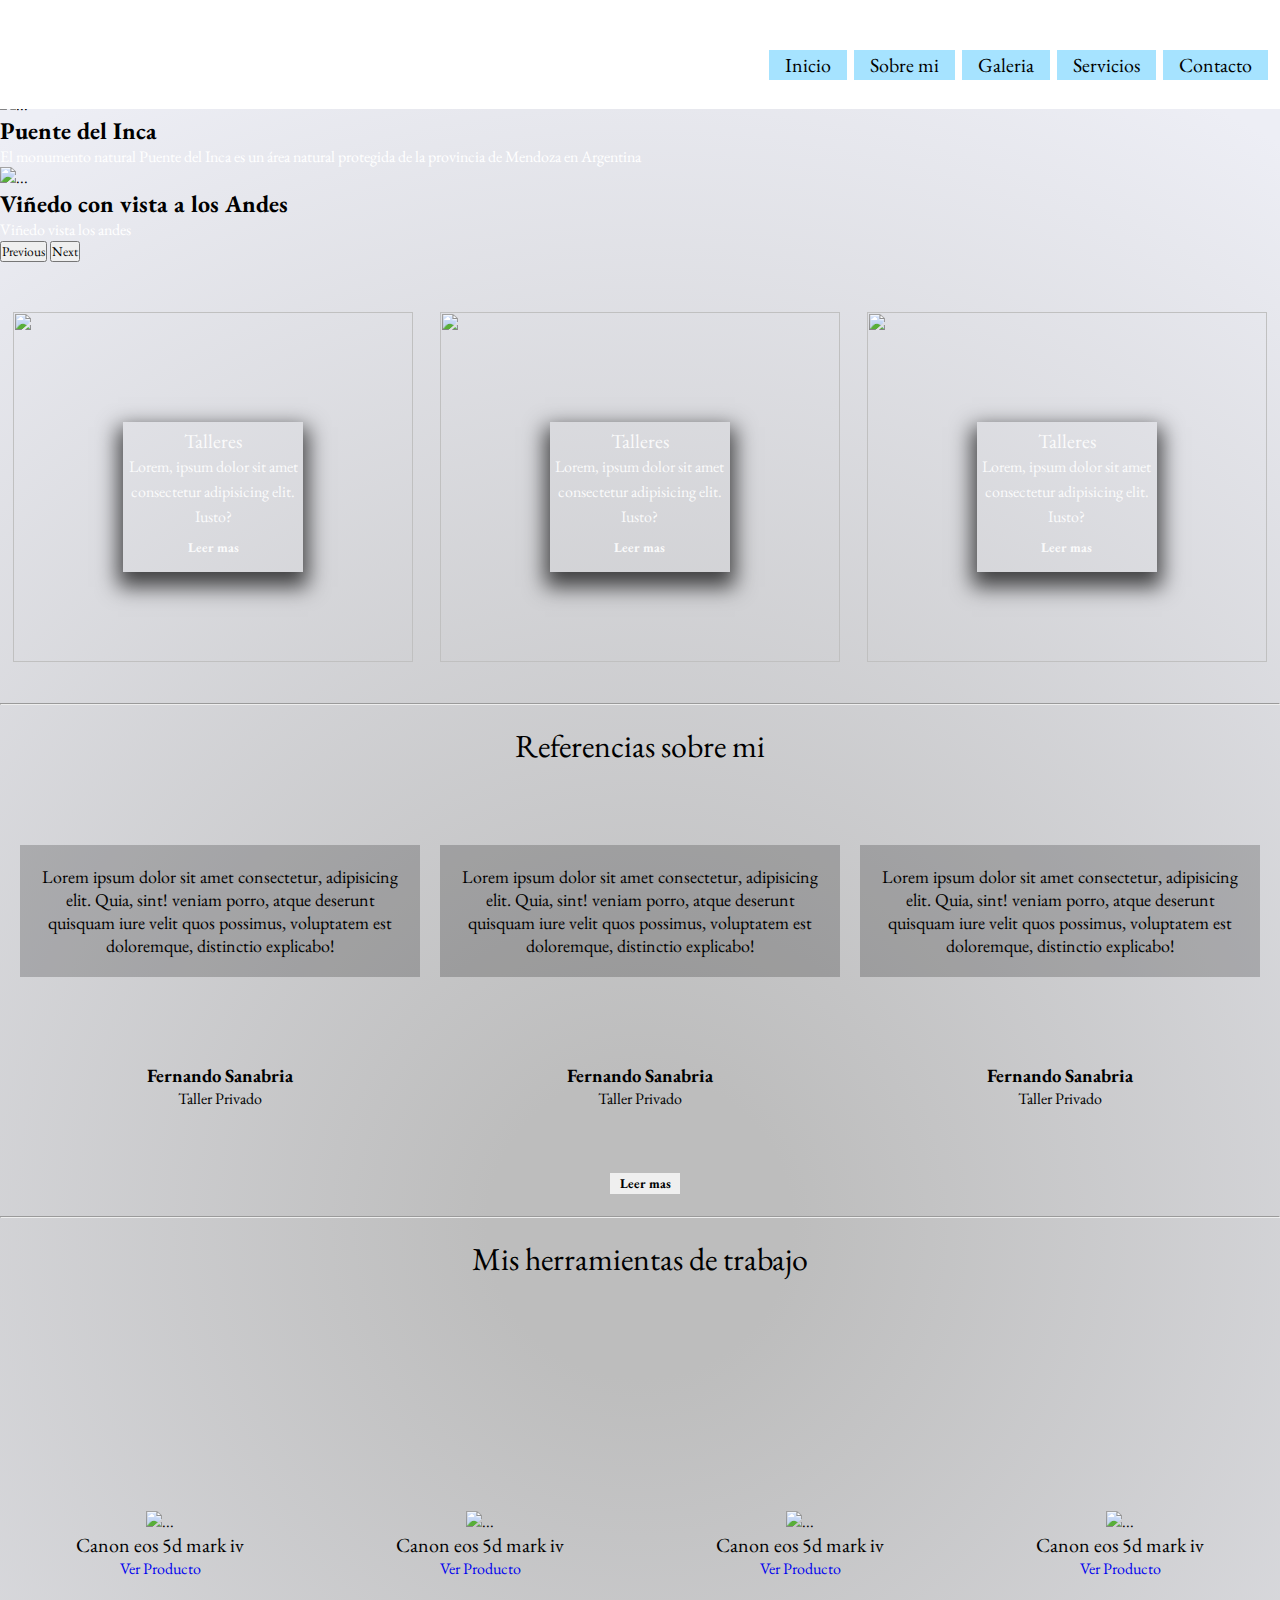
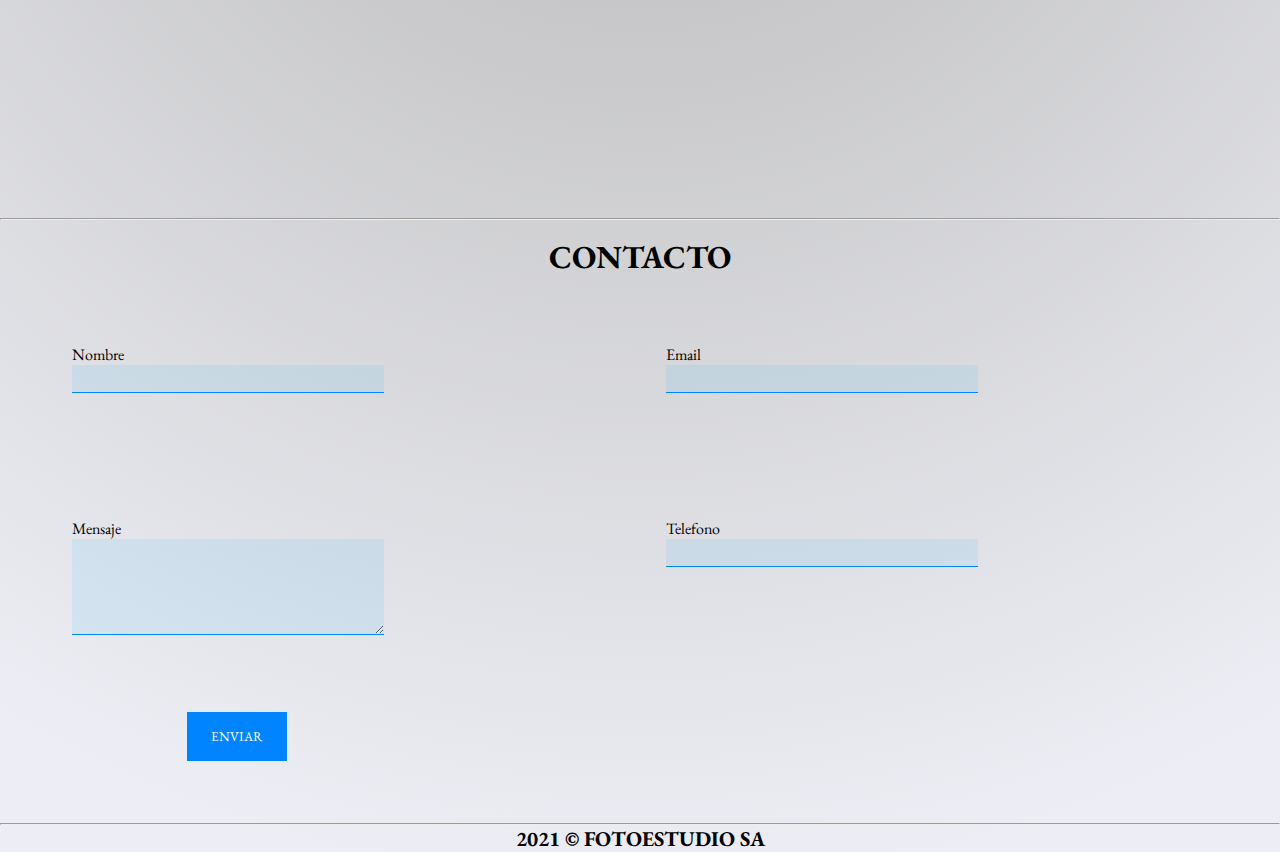
==== index.html @ fb6957ed "Se modifico html y css de servicios x2" ====
<!DOCTYPE html>
<html lang="en">
<head>
    <meta charset="UTF-8">
    <meta http-equiv="X-UA-Compatible" content="IE=edge">
    <meta name="viewport" content="width=device-width, initial-scale=1.0">
    <title>CoderHouse</title>
    <link rel="stylesheet" href="css/estilos.css">
    <link rel="preconnect" href="https://fonts.gstatic.com">
    <link href="https://fonts.googleapis.com/css2?family=EB+Garamond:ital,wght@1,600&display=swap" rel="stylesheet"> 
    <link href="https://cdn.jsdelivr.net/npm/bootstrap@5.0.1/dist/css/bootstrap.min.css" rel="stylesheet" integrity="sha384-+0n0xVW2eSR5OomGNYDnhzAbDsOXxcvSN1TPprVMTNDbiYZCxYbOOl7+AMvyTG2x" crossorigin="anonymous">
    <script src="https://cdn.jsdelivr.net/npm/bootstrap@5.0.1/dist/js/bootstrap.bundle.min.js" integrity="sha384-gtEjrD/SeCtmISkJkNUaaKMoLD0//ElJ19smozuHV6z3Iehds+3Ulb9Bn9Plx0x4" crossorigin="anonymous"></script>
    
</head>
<body>
<!------------------- INICIO - HEADER-NAV-------------------> 
<header>
  <div class="logo">
    <a href="index.html"><img src="img/logo1.jpeg"alt=""></a>
  </div>
  <nav>
    <ul>
      <a href="index.html" class="active">Inicio</a>
      <a href="sobremi.html">Sobre mi</a>
      <a href="galeria.html">Galeria</a>
      <a href="servicios.html">Servicios</a>
      <a href="#contacto">Contacto</a>
    </ul>
    <div class="hamburger-menu">
      <div class="line"></div>
      <div class="line"></div>
      <div class="line"></div>
    </div>
  </nav> 
</header>
<!------------------- FIN - HEADER-NAV-------------------> 
<!-------------------INICIO - MAIN------------------->
<main>
<!-------------------INICIO - IMAGEN PRESENTACION------------------->
<!--  <section class="imgfull" >
    <img src="img/cordillera 2.jpg" alt="">
  </section> -->
<section class="bootstrap">
  <div id="carouselExampleCaptions" class="carousel slide" data-bs-ride="carousel">
    <div class="carousel-indicators">
      <button type="button" data-bs-target="#carouselExampleCaptions" data-bs-slide-to="0" class="active" aria-current="true" aria-label="Slide 1"></button>
      <button type="button" data-bs-target="#carouselExampleCaptions" data-bs-slide-to="1" aria-label="Slide 2"></button>
      <button type="button" data-bs-target="#carouselExampleCaptions" data-bs-slide-to="2" aria-label="Slide 3"></button>
    </div>
    <div class="carousel-inner">
      <div class="carousel-item active">
        <img src="img/mon.jpg" class="d-block w-100" alt="...">
        <div class="carousel-caption d-none d-md-block">
          <h2>Ruta Nacional 7</h2>
          <p>Camino hacia Uspallata</p>
        </div>
      </div>
      <div class="carousel-item">
        <img src="img/puente del inca.jpg" class="d-block w-100" alt="...">
        <div class="carousel-caption d-none d-md-block">
          <h2>Puente del Inca</h2>
          <p>El monumento natural Puente del Inca es un área natural protegida de la provincia de Mendoza en Argentina</p>
        </div>
      </div>
      <div class="carousel-item">
        <img src="img/rio mendoza.jpg" class="d-block w-100" alt="...">
        <div class="carousel-caption d-none d-md-block">
          <h2>Viñedo con vista a los Andes</h2>
          <p>Viñedo vista los andes</p>
        </div>
      </div>
    </div>
    <button class="carousel-control-prev" type="button" data-bs-target="#carouselExampleCaptions" data-bs-slide="prev">
      <span class="carousel-control-prev-icon" aria-hidden="true"></span>
      <span class="visually-hidden">Previous</span>
    </button>
    <button class="carousel-control-next" type="button" data-bs-target="#carouselExampleCaptions" data-bs-slide="next">
      <span class="carousel-control-next-icon" aria-hidden="true"></span>
      <span class="visually-hidden">Next</span>
    </button>
  </div> 
</section>
<!-------------------FIN - IMAGEN PRESENTACION-------------------> 

<!-------------------INICIO - SECTION TALLER------------------->
  <section class="mkt-caja">
    <div class="contenedor-mkt">
      <div class="box">
          <img src="img/calle4.jpg" alt="">
          <div class="box-transparente">
            <h2>Talleres</h2>
            <p>Lorem, ipsum dolor sit amet consectetur adipisicing elit. Iusto?</p>
            <button>Leer mas</button>
          </div>
      </div>
      <div class="box">
          <img src="img/calle3.jpg" alt="">
          <div class="box-transparente">
            <h2>Talleres</h2>
            <p>Lorem, ipsum dolor sit amet consectetur adipisicing elit. Iusto?</p>
            <button>Leer mas</button>
          </div>
         </div>
      <div class="box">
         <img src="img/tafi.jpg" alt="">
         <div class="box-transparente">
            <h2>Talleres</h2>
            <p>Lorem, ipsum dolor sit amet consectetur adipisicing elit. Iusto?</p>
            <button>Leer mas</button>
        </div>
      </div>
    </div>
  </section> 
<!-------------------FIN - SECTION TALLER------------------->
<br>
<hr>
<!-------------------INICIO - REFERENCIAS SOBRE MI------------------->
  <section class="referencia-container">
    <h1 id="referencia-titulo">Referencias sobre mi</h1>
    <div class="conteiner-box">
      <div class="box2">
        <div class="box-text">
          <p>
            Lorem ipsum dolor sit amet consectetur, adipisicing elit. Quia, sint!
             veniam porro, atque deserunt quisquam iure velit quos possimus, voluptatem est doloremque, distinctio explicabo!
          </p>
        </div>
        <div class="box-img-text">
          <img src="img/personacamara.jpg" alt="">
          <h3>Fernando Sanabria</h3>
          <p>Taller Privado</p>
        </div>
      </div>
      <div class="box2">
        <div class="box-text">
          <p>
            Lorem ipsum dolor sit amet consectetur, adipisicing elit. Quia, sint!
             veniam porro, atque deserunt quisquam iure velit quos possimus, voluptatem est doloremque, distinctio explicabo!
          </p>
        </div>
        <div class="box-img-text">
          <img src="img/personacamara.jpg" alt="">
          <h3>Fernando Sanabria</h3>
          <p>Taller Privado</p>
        </div>
      </div>
      <div class="box2">
        <div class="box-text">
          <p>
            Lorem ipsum dolor sit amet consectetur, adipisicing elit. Quia, sint!
             veniam porro, atque deserunt quisquam iure velit quos possimus, voluptatem est doloremque, distinctio explicabo!
          </p>
        </div>
        <div class="box-img-text">
          <img src="img/personacamara.jpg" alt="">
          <h3>Fernando Sanabria</h3>
          <p>Taller Privado</p>
        </div>
      </div>
    </div>
    <div class="ref-boton">
      <!--<button id="referencia-boton">Leer mas</button>-->
      <button type="button" class="btn btn-primary">Leer mas</button>
    </div>
  </section> 
<!-------------------FIN - REFERENCIAS SOBRE MI------------------->
<!-------------------INICIO - HERRAMIENTAS DE TRABAJO------------------->
<br>
<hr>
  <section class="herramientas">
    <h1 id="herra">Mis herramientas de trabajo</h1>
      <div class="box-herra1"> 

        <div class="card contenedor-herramientas" style="width: 18rem;">
          <img src="img/camara1.jpg" class="card-img-top" alt="...">
          <div class="card-body">
            <p class="card-text">Canon eos 5d mark iv</p>
            <a href="https://www.canon.es/cameras/eos-5d-mark-iv/" class="btn btn-primary">Ver Producto</a>
          </div>
        </div>

        <div class="card contenedor-herramientas" style="width: 18rem;">
          <img src="img/camara1.jpg" class="card-img-top" alt="...">
          <div class="card-body">
            <p class="card-text">Canon eos 5d mark iv</p>
            <a href="https://www.canon.es/cameras/eos-5d-mark-iv/" class="btn btn-primary">Ver Producto</a>
          </div>
        </div>
        <div class="card contenedor-herramientas" style="width: 18rem;">
          <img src="img/camara1.jpg" class="card-img-top" alt="...">
          <div class="card-body">
            <p class="card-text">Canon eos 5d mark iv</p>
            <a href="https://www.canon.es/cameras/eos-5d-mark-iv/" class="btn btn-primary">Ver Producto</a>
          </div>
        </div>
        <div class="card contenedor-herramientas" style="width: 18rem;">
          <img src="img/camara1.jpg" class="card-img-top" alt="...">
          <div class="card-body">
            <p class="card-text">Canon eos 5d mark iv</p>
            <a href="https://www.canon.es/cameras/eos-5d-mark-iv/" class="btn btn-primary">Ver Producto</a>
          </div>
        </div>

      </div> 
  </section>
 
<!-------------------FIN - HERRAMIENTAS DE TRABAJO------------------->
<hr>
<!-------------------INICIO - CONTACTO  CSS GRID------------------->
  <section id="contacto" class="contacto">
    <h1 class="contacto-titulo">Contacto</h1>
    <!-- FORMULARIO -->
    <div class="contenedor-contacto">
      <div class="contenedor-formulario">
        <form action="">
          <p class="elemento1">
            <label for="nombre">Nombre</label>
            <input type="text" name="nombre" id="nombre">
          </p>
          <p class="elemento2">
            <label for="email">Email</label>
            <input type="email" name="email" id="email">
          </p>
          <p class="elemento3">
            <label for="asunto">Mensaje</label>
            <textarea rows="5"></textarea>
          </p>
          <p class="elemento4">
            <label for="telefono">Telefono</label>
            <input type="tel" name="telefono" id="telefono">
          </p>
         <!--<p class="elemento5"> 
            <textarea cols="20" rows="2" class="block"></textarea>
          </p>-->
          <p class="elemento6">
            <!--<button type="submit">Enviar</button>-->
            <button type="button" class="btn btn-primary">Enviar</button>
          </p>
        </form>
      </div>
    </div>
  </section>
<!-------------------FIN - CONTACTO  CSS GRID------------------->
</main>
<!-------------------FIN - MAIN------------------->
<hr>

<!-------------------INICIO - FOOTER------------------->
  <footer class="contenedor-footer">
    <div class="contacto-info">
      <h3>2021 &copy FOTOESTUDIO SA</h3>
    </div>
  </footer>
<!-------------------FIN - FOOTER------------------->
</body>
---- css/estilos.css ----
@import url('https://fonts.googleapis.com/css2?family=EB+Garamond:ital,wght@1,600&display=swap');
*{
  margin: 0;
  padding: 0;
  text-decoration: none;
  box-sizing: border-box;
  font-family: 'EB Garamond', sans-serif;
  max-width: 1920px;
}
body{
  background: rgb(189,189,189);
  background: radial-gradient(circle, rgba(189,189,189,1) 11%, rgba(237,238,245,1) 91%); 
}
/************INICIO - HEADER*********/
header{
  background: #FFFFFF;
  display: flex;
  justify-content: space-between;
  height: 109px;
  width: 100%;
  z-index: 99;
  position: fixed;;
}

header img{
  width: 80px;
  border-radius:100%;
  margin-top: 10px; 
  margin-right: 20px;
  margin: 15px auto ;
}
nav{
  margin-top: 20px;
  margin-right: 100px;
  padding-right: 5px;
  line-height: 3.5; 
}

nav{
  margin: 30px 5px;
}


nav ul a {
  color: black;
  font-weight: 400;
  font-size: 20px;
  padding: 2px 16px;
  margin: 0 2px;
  background-color: rgba(0, 174, 255, 0.349);
  transition: all .5s;
  text-decoration:none;
}

/*  ACTIVAR MENU  */

nav ul a.active, nav ul a:hover {
  color: #0084ff(248, 8, 8);
  transition: 3.s;
}

.hamburger-menu{
  width: 40px;
  height: 20px;
  display: none;
  flex-direction: column;
  justify-content: space-between;
  margin-right: 20px;
  
}

.line {
  width: 100%;
  height: 20%;
  background-color: black;
}
/************FIN - HEADER*********/
/************INICIO - SECCION IMG*********/
.imgfull{
  display: flex;

}
.imgfull img {
  width: 100%; 
}

.bootstrap{
  width: 100%;
}

.bootstrap img{
  max-width: 1920px;
  margin: 0 auto;
  height:880px;
}

.bootstrap p {
  color: #FFFFFF;
}

/************FIN - SECCION IMG*********/
/************INICIO - SECCION TALLERES*********/
.contenedor-mkt{
  /* background-color: lightcoral; */
  height: 470px;
  display: flex;
  flex-wrap: wrap;
  flex-direction: row;
  justify-content: space-around;
  width: 100%;
  position: relative;
}

.mkt-caja{ 
  height: 420px;
  display: flex;
  justify-content: space-evenly;
  
}
.box{
  width: 400px;
  height: 350px;
  margin-top: 50px;
  position: relative;
  overflow: hidden;
  display: flex;
  justify-content: center;

}
.box img{
  width: 100%;
  height: 100%;
  position: absolute;
}
.box-transparente{  
margin-top: 110px;
box-sizing: border-box;
position: absolute;
height: 150px;
width: 180px;
display: flex;
justify-content: center;
flex-direction: column;
box-shadow: 0 10px 20px 5px rgba(0, 0, 0, 0.7);
/*background-color:rgba(0, 0, 0, 0.4);*/
}
.box-transparente h2 {
color: rgba(255, 255, 255, 0.9);
font-weight: 100;
font-size: 20px;
margin: 0 auto;
}
.box-transparente p{
color: rgba(255, 255, 255, 0.9);
font-weight: 100;
font-size: 16px;
line-height: 25px;
text-align: center;
margin: 0 auto;

}
.box-transparente button{
color: rgba(255, 255, 255, 0.9);
font-weight: 100;
width: 60px;
margin: 10px auto;
background-color: transparent;
border: none;
font-weight: bolder;
}
.box-transparente button:hover{
  color: white;
  border-radius: 5px;
  background-color: #0084ff;
  box-shadow: 0 5px 10px 2px rgba(10, 137, 255, 0.5);
}

/************FIN - SECCION TALLERES*********/
/************INICIO - SECCION REFERENCIAS*********/
.referencia-container{
  height: 470px;
}
#referencia-titulo{
  margin: 20px 0 15px 0;
  font-weight: 300;
  text-align: center;
}
.ref-boton {
  align-items: center;
  width: 60px;
  margin: 20px auto;
}
.ref-boton button{
  padding: 2px;
  border: none;
  width: 70px;
  font-weight: bolder;
}
.ref-boton button:hover{
  color: white;
  border-radius: 5px;
  background-color: #0084ff;
  box-shadow: 0 5px 10px 2px rgba(10, 137, 255, 0.5);
}

.conteiner-box{
  display: flex;
  justify-content: space-evenly;
}
.box2{
  width: 400px;
  height: 350px;
  margin-top: 20px;
  overflow: hidden;
  display: flex;
  flex-wrap: wrap;
  justify-content: center;
}
.box-text{
  text-align: center;
  margin: auto;
  padding: 20px;
  background-color:rgba(0, 0, 0, 0.2);
}
.box-text p {
  color: black;
  font-size: 18px;
}
.box-img-text{
  margin: auto;
  display: flex;
  flex-direction: column;
 /* background-color:rgba(0, 0, 0, 0.4);*/
}
.box-img-text img {
  width: 80px;
  border-radius: 50%;
  /*background-color: darkgreen;*/
  margin: auto;

}
.box-img-text h3, p{
  color: black;
  margin: auto;
}
/*************FIN - SECCION REFERENCIAS*********/
/*************INICIO - HERRAMIENTAS*********/
.herramientas{
  height: 600px;
  display: block;
  overflow: hidden;

}
#herra{
  margin: 20px 0 15px 0;
  font-weight: 300;
  text-align: center;
}

.box-herra1{
  display: flex;
  justify-content:space-around;
  align-items: center;
  flex-wrap: wrap;
  height: 500px;
}



.contenedor-herramientas{
 text-align: center;
 /* margin: 20px;*/
 /* height: 320px;*/
}

.contenedor-herramientas:hover{
  transform: translateX(10px);
  transition: 2s;
}

/*.contenedor-herramientas img{
  /*width:250px;*/
  /*height:250px;*/
 /*border-radius:5px;
}
*/
.contenedor-herramientas img:hover{
 /* width:250px;*/
  /*height:250px;*/
  border-radius: 5px;
  box-shadow: gray 1px 1px 5px 5px;
  transition: 1s;
}

.contenedor-herramientas p{
  color: black;
  margin: auto;
  font-size: 20px;
}
.contenedor-herramientas a{
  margin-top: 10px;
}

/*************FIN - HERRAMIENTAS*********/
/*************INICIO - CONTACTO - CSS GRID *********/

.contacto{
  padding: 1em;
  max-width: 100%;
}

.contacto-titulo{
  text-transform: uppercase;
  text-align: center;
}

.contenedor-contacto{
  margin: 50px 40px 5px
}

.contenedor-formulario form {
  margin: 30px auto;
  display: grid;
  grid-template-columns:repeat(2, 3fr);
  grid-template-rows: repeat(2, 3fr);
  row-gap: 20px;
  column-gap: 20px;
}

.contenedor-formulario form .elemento1{
  width: 60%;
}

.contenedor-formulario form .elemento2{
  width: 60%;
}

.contenedor-formulario form .elemento3{
  width: 60%;
}

.contenedor-formulario form .elemento4{
  width: 60%;
}

/*.contenedor-formulario form .elemento5{
  grid-column: 1/3;
  grid-row: 3/3;
  width: 40%;
  margin: 0 auto;
}*/

.contenedor-formulario form .elemento6{
  grid-column: 1/2;
  grid-row: 4/5;
  width: 60%;
  margin: 0 auto;
}

.contenedor-formulario form p{
  margin: 0;
  padding:16px;
}

.contenedor-formulario form button,
.contenedor-formulario form input,
.contenedor-formulario form textarea {
  width: 100%;
  padding: 5px;
  border: none;
  background:none;
  outline: none;
  border-bottom: 1px solid #0084ff;
  background: rgba(0, 174, 255, 0.09);
}

.contenedor-formulario form button{
  background-color: #0084ff;
  color: #FFFFFF;
  border: 0;
  text-transform: uppercase;
  padding: 16px;
  width: 100px;
}


/*************FIN - CONTACTO - CSS GRID*********/

/*************INICIO - FOOTER*********/
.contenedor-footer{
  display: flex;
  justify-content: center;

}

.contacto-info{
  font-size: 18px;
}
/*************FIN - FOOTER*********/






/************* MEDIA QUERIES *********/

/*******************************************************/
@media (max-width: 1230px){
  /* .hamburger-menu{
    display: flex; 
} */


.mkt-caja{
  /* background-color: rgb(216, 219, 19); */
  min-height: 1550px;

}
.contenedor-mkt{
  /* background-color: lightcoral; */
  display: flex;
  flex-direction: column;
  flex-wrap: wrap;
  max-height: 1600px;
  min-height: 1500px;
  align-items: center;
  max-width: 900px; 
  margin: 0 auto;
  
}

/* nav ul a {
  display: none;
} */

/* .herramientas{
  
  min-height: 1100px;
  background-color: rgba(250, 68, 226, 0.767) ;
  flex-direction: column;
  align-items: center;
   overflow: hidden;
}

.conteiner-box{
  flex-direction: column;
  align-items: center;
  height: 800px;
  z-index: 96;

} */

.herramientas{
  max-height: 1500px;
  min-height: 1100px;
  /* background-color: green; */
  /* flex-direction: column;
  align-items: center; */
}

.box-herra1{
display: flex;
/* justify-content: center; */
/* background-color: cadetblue; */
max-height: 1500px;
height: 1000px;
max-width: 900px;
flex-wrap: wrap;
flex-direction: row;
align-items: center;
margin: 0 auto;
}

.contenedor-herramientas{
  margin: 10px;
}

.referencia-container{
  /* background-color: rgb(184, 19, 19); */
  min-height: 1400px;
}

.conteiner-box{
  display: flex;
  /* background-color: blue; */
  max-height: 1300px;
  min-height: 1200px;
  max-width: 900px;
  flex-wrap: wrap;
  flex-direction: column;
  align-items: center;
  margin: 0 auto;
}


}

@media (max-width: 930px){

  header{
    display: flex;
    justify-content: space-between;
    width: 100%;
  }
  
  
  header img{
    width: 80px;
    border-radius:100%;
    /* margin-top: 10px; */
    margin-right: 20px;
    margin: 15px auto ;
  }
  
  nav{
    margin: 30px 5px;
  }
  
  .hamburger-menu{
    display: flex; 
  }
  
  nav ul a {
    display: none;
  }
  




}



/************* TABLET *****************************/
@media (max-width: 768px) {

/* .hamburger-menu{
    display: flex; 
}

nav ul a {
  display: none;
} */



/* .hamburger-menu .line {
  width: 100%;
  height: 20%;
  background-color: black;
} */

header{
  display: flex;
  justify-content: space-between;
  width: 100%;
}


header img{
  width: 80px;
  border-radius:100%;
  /* margin-top: 10px; */
  margin-right: 20px;
  margin: 15px auto ;
}

nav{
  margin: 30px 5px;
}


/* .mkt-caja{
  height: 900px;
  background-color: rgb(130, 238, 220);
  flex-direction: column;
} */

.mkt-caja{
  min-height: 1500px;
  margin: 0 auto;
  /* background-color: yellow; */
  /* min-height: 1450px; */
  max-width: 500px;

}
.contenedor-mkt{
  /* background-color: blue; */
  display: flex;
  flex-direction: column;
  flex-wrap: wrap;
  max-height: 1500px;
  min-height: 1400px;
  align-items: center;
  max-width: 900px; 
  margin: 0 auto;
}





.conteiner-box{
  flex-direction: column;
  align-items: center;
  height: 800px;
  z-index: 96;

}

.herramientas{
  max-height: 1500px;
  min-height: 1100px;
  /* background-color: green; */
  /* flex-direction: column;
  align-items: center; */
}

.box-herra1{
  display: flex;
 justify-content: center;
 flex-wrap: wrap;
 flex-direction: row;
}

.contenedor-herramientas{
  margin: 10px;
}


.referencia-container{
  margin: 0 auto;
  /* background-color: yellow; */
  min-height: 1450px;
  max-width: 500px;

}

.conteiner-box{
  display: flex;
  justify-content: space-evenly;
  /* background-color: lightcoral; */
  max-height: 1500px;
  min-height: 1300px;
  flex-wrap: wrap;
  flex-direction: column;
  align-items: center;
}

.contacto{
  /* padding: 1em; */
  max-width: 100%; 
  display:grid;

}

.contacto-titulo{
  text-transform: uppercase;
  text-align: center;
}

/*.contenedor-contacto{
  /* margin: 50px 40px 5px 
}*/

.contenedor-formulario form {
  /* margin: 30px auto; */
  display: grid;
  grid-template-columns:repeat(1, 4fr);
  grid-template-rows: repeat(1, 4fr);
  row-gap: 10px;
  column-gap: 10px;
}

.contenedor-formulario form .elemento1{
  width: 100%;
  
}

.contenedor-formulario form .elemento2{
  width: 100%;
  
 
}

.contenedor-formulario form .elemento3{
  width: 100%;
  
  
}

.contenedor-formulario form .elemento4{
  width: 100%;
  
  
}

.contenedor-formulario form .elemento6{
  /* grid-column: 1/2; */
  grid-row: 5/5; 
  width: 20%;
  margin: 0 auto;
  padding-right: 100px;
}


}

@media (max-width: 615px){
  .herramientas{
    max-height: 1500px;
    min-height: 2050px;
    /* background-color:cadetblue; */
    /* flex-direction: column;
    align-items: center; */
  }
  
  .box-herra1{
    display: flex;
   justify-content: center;
   flex-wrap: wrap;
   flex-direction: row;
  }
}
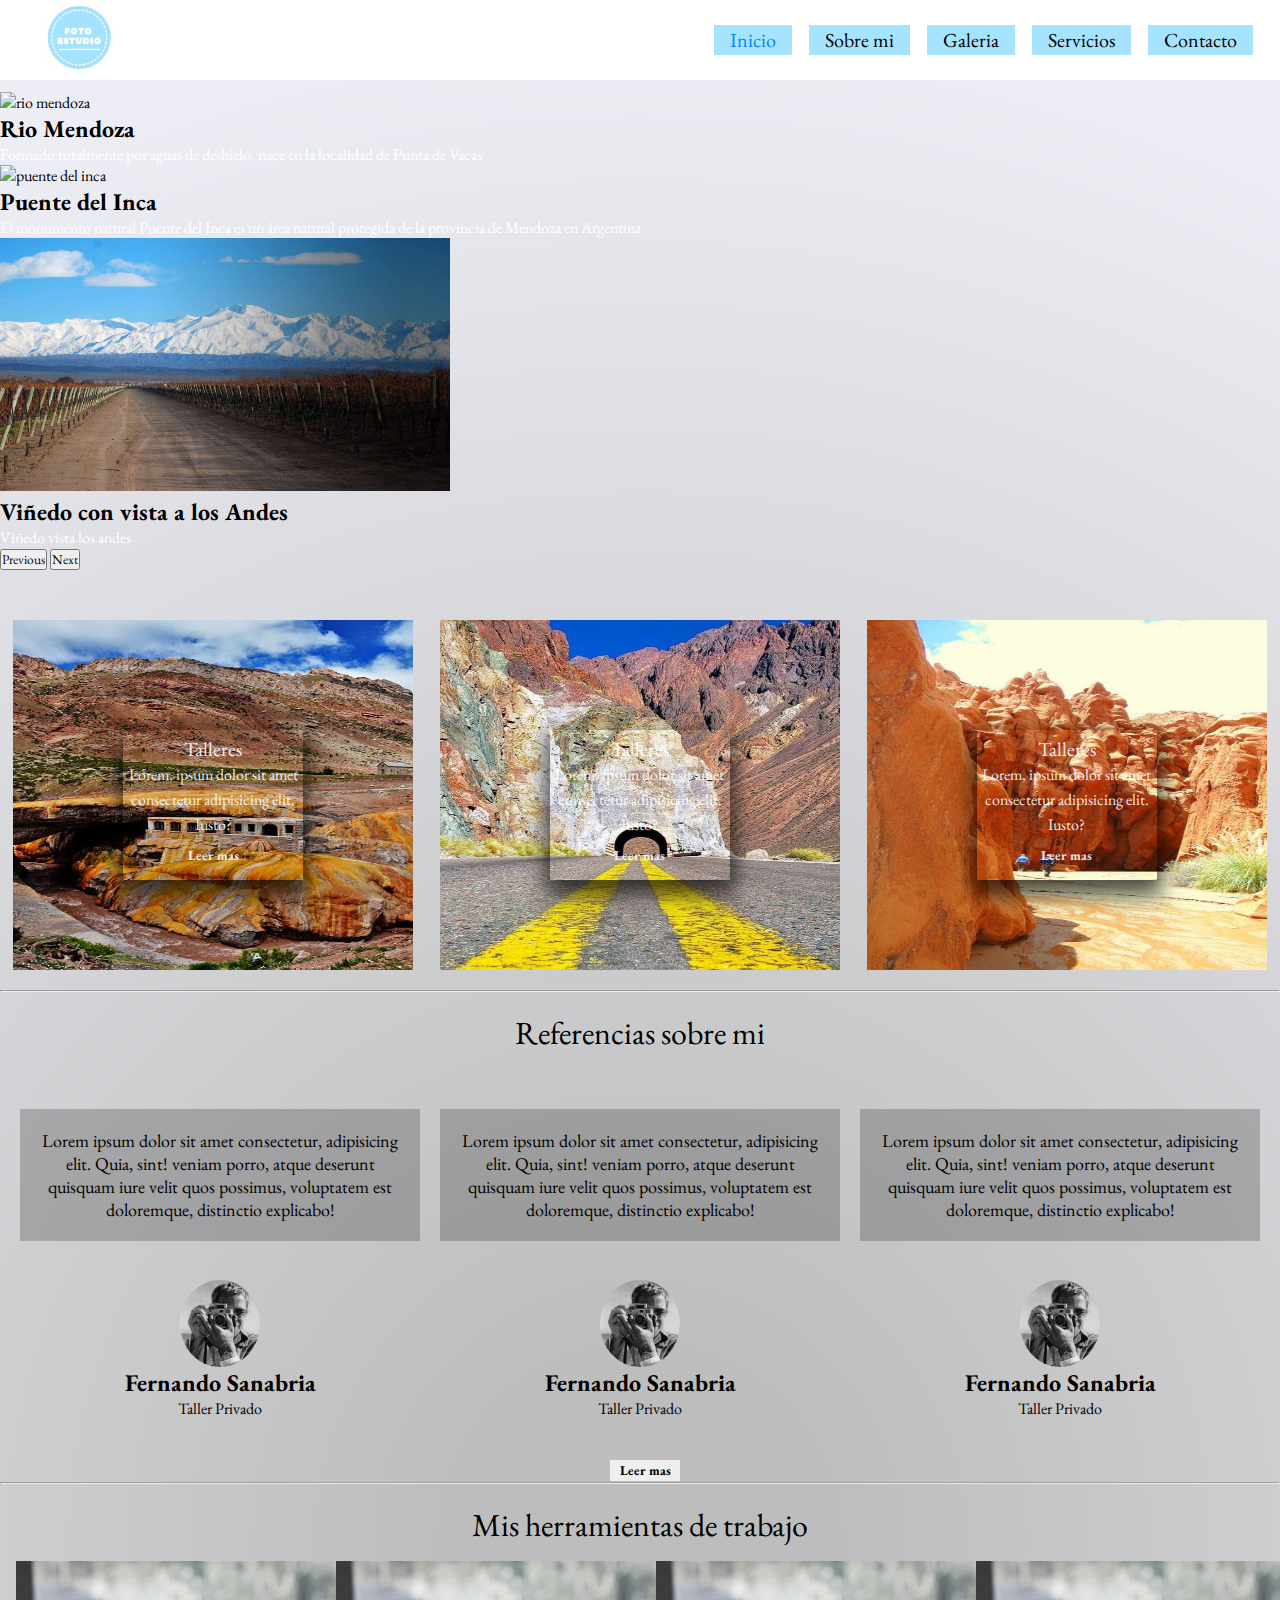
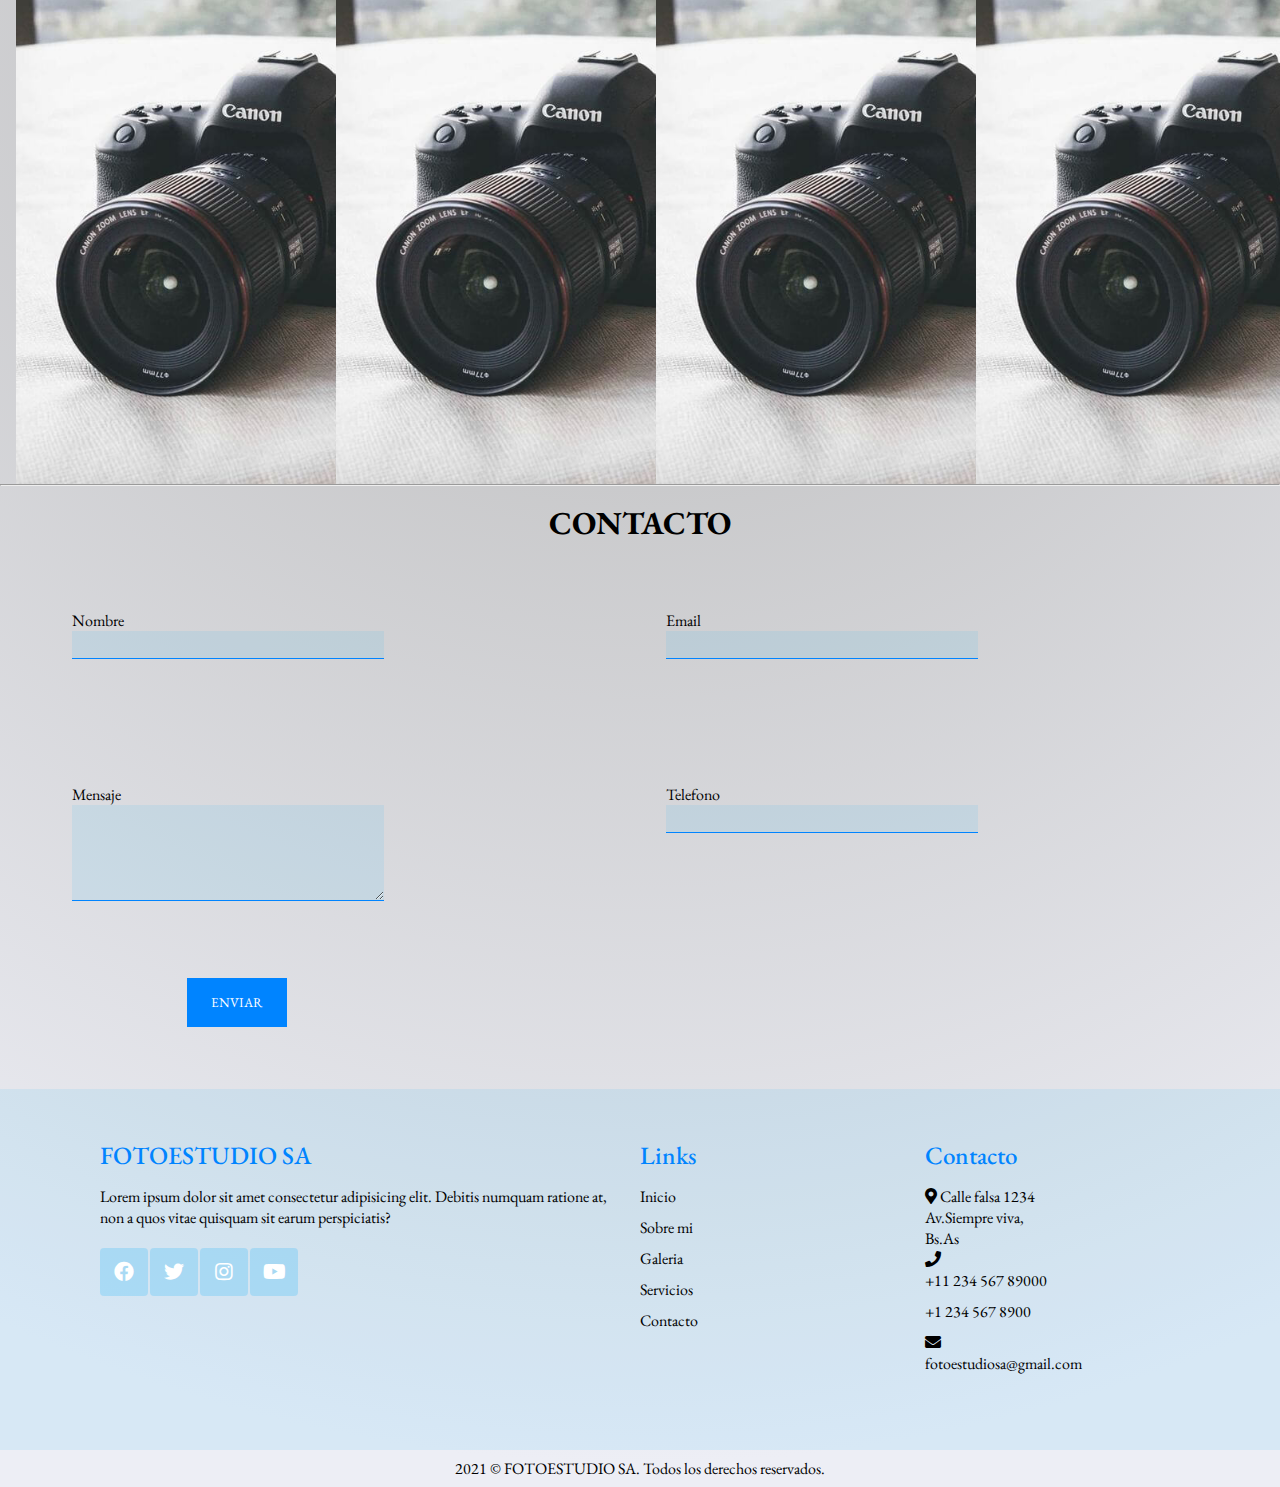
==== commit a473428f: "Comprimir atributos" ====
--- a/index.html
+++ b/index.html
@@ -4,44 +4,42 @@
     <meta charset="UTF-8">
     <meta http-equiv="X-UA-Compatible" content="IE=edge">
     <meta name="viewport" content="width=device-width, initial-scale=1.0">
-    <title>CoderHouse</title>
-    <link rel="stylesheet" href="css/estilos.css">
-    <link rel="preconnect" href="https://fonts.gstatic.com">
+    <meta name="description" content="Fotoestudio, talleres, evento, estilo libre, paisajes, cumpleaños, lunch, etc.">
+    <meta name="keywords" content="fotografia, camara, canon, estudio, paisajes, tripode, flash, focus, mendoza, talleres, cursos, fernando, sanabria, fotoestudio, cumpleaños, fiestas, eventos, etc."> 
+    <title>Fotoestudio</title>
+    <link rel="stylesheet" href="https://cdnjs.cloudflare.com/ajax/libs/font-awesome/5.15.3/css/all.min.css"/>
     <link href="https://fonts.googleapis.com/css2?family=EB+Garamond:ital,wght@1,600&display=swap" rel="stylesheet"> 
     <link href="https://cdn.jsdelivr.net/npm/bootstrap@5.0.1/dist/css/bootstrap.min.css" rel="stylesheet" integrity="sha384-+0n0xVW2eSR5OomGNYDnhzAbDsOXxcvSN1TPprVMTNDbiYZCxYbOOl7+AMvyTG2x" crossorigin="anonymous">
-    <script src="https://cdn.jsdelivr.net/npm/bootstrap@5.0.1/dist/js/bootstrap.bundle.min.js" integrity="sha384-gtEjrD/SeCtmISkJkNUaaKMoLD0//ElJ19smozuHV6z3Iehds+3Ulb9Bn9Plx0x4" crossorigin="anonymous"></script>
-    
+    <script src="https://cdn.jsdelivr.net/npm/bootstrap@5.0.2/dist/js/bootstrap.bundle.min.js" integrity="sha384-MrcW6ZMFYlzcLA8Nl+NtUVF0sA7MsXsP1UyJoMp4YLEuNSfAP+JcXn/tWtIaxVXM" crossorigin="anonymous"></script>
+    <link rel="stylesheet" href="css/main.css">
 </head>
 <body>
 <!------------------- INICIO - HEADER-NAV-------------------> 
 <header>
-  <div class="logo">
-    <a href="index.html"><img src="img/logo1.jpeg"alt=""></a>
-  </div>
   <nav>
+    <input type="checkbox" id="check">
+    <label for="check" class="checkbtn">
+      <i class="fas fa-bars"></i>
+    </label>
+    <label class="logo">
+      <a href="index.html"><img src="img/logo1.jpeg" width="75px" height="75px" loading="lazy" alt="fotoestudio-logo"></a>
+    </label>
     <ul>
-      <a href="index.html" class="active">Inicio</a>
-      <a href="sobremi.html">Sobre mi</a>
-      <a href="galeria.html">Galeria</a>
-      <a href="servicios.html">Servicios</a>
-      <a href="#contacto">Contacto</a>
-    </ul>
-    <div class="hamburger-menu">
-      <div class="line"></div>
-      <div class="line"></div>
-      <div class="line"></div>
-    </div>
+      <li><a href="index.html" class="active">Inicio</a></li>
+      <li><a href="sobremi.html">Sobre mi</a></li>
+      <li><a href="galeria.html">Galeria</a></li>
+      <li><a href="servicios.html">Servicios</a></li>
+      <li><a href="#contacto">Contacto</a></li>
+    </ul>
   </nav> 
 </header>
-<!------------------- FIN - HEADER-NAV-------------------> 
+<!------------------- FIN - HEADER-NAV------------------> 
 <!-------------------INICIO - MAIN------------------->
 <main>
+<br>
 <!-------------------INICIO - IMAGEN PRESENTACION------------------->
-<!--  <section class="imgfull" >
-    <img src="img/cordillera 2.jpg" alt="">
-  </section> -->
 <section class="bootstrap">
-  <div id="carouselExampleCaptions" class="carousel slide" data-bs-ride="carousel">
+  <div id="carouselExampleCaptions" class="carousel slide" data-bs-touch="false">
     <div class="carousel-indicators">
       <button type="button" data-bs-target="#carouselExampleCaptions" data-bs-slide-to="0" class="active" aria-current="true" aria-label="Slide 1"></button>
       <button type="button" data-bs-target="#carouselExampleCaptions" data-bs-slide-to="1" aria-label="Slide 2"></button>
@@ -49,21 +47,21 @@
     </div>
     <div class="carousel-inner">
       <div class="carousel-item active">
-        <img src="img/mon.jpg" class="d-block w-100" alt="...">
+        <img src="img/rio mendoza.jpg" loading="lazy" class="d-block w-100" alt="rio mendoza">
         <div class="carousel-caption d-none d-md-block">
-          <h2>Ruta Nacional 7</h2>
-          <p>Camino hacia Uspallata</p>
+          <h2>Rio Mendoza</h2>
+          <p>Formado totalmente por aguas de deshielo, nace en la localidad de Punta de Vacas </p>
         </div>
       </div>
       <div class="carousel-item">
-        <img src="img/puente del inca.jpg" class="d-block w-100" alt="...">
+        <img src="img/puente del inca.jpg" loading="lazy" class="d-block w-100" alt="puente del inca">
         <div class="carousel-caption d-none d-md-block">
           <h2>Puente del Inca</h2>
           <p>El monumento natural Puente del Inca es un área natural protegida de la provincia de Mendoza en Argentina</p>
         </div>
       </div>
       <div class="carousel-item">
-        <img src="img/rio mendoza.jpg" class="d-block w-100" alt="...">
+        <img src="img/mon.jpg" loading="lazy" class="d-block w-100" alt="montañas viñedo">
         <div class="carousel-caption d-none d-md-block">
           <h2>Viñedo con vista a los Andes</h2>
           <p>Viñedo vista los andes</p>
@@ -86,7 +84,7 @@
   <section class="mkt-caja">
     <div class="contenedor-mkt">
       <div class="box">
-          <img src="img/calle4.jpg" alt="">
+          <img src="img/calle4.jpg" loading="lazy" alt="calle">
           <div class="box-transparente">
             <h2>Talleres</h2>
             <p>Lorem, ipsum dolor sit amet consectetur adipisicing elit. Iusto?</p>
@@ -94,7 +92,7 @@
           </div>
       </div>
       <div class="box">
-          <img src="img/calle3.jpg" alt="">
+          <img src="img/calle3.jpg" loading="lazy" alt="calle">
           <div class="box-transparente">
             <h2>Talleres</h2>
             <p>Lorem, ipsum dolor sit amet consectetur adipisicing elit. Iusto?</p>
@@ -102,7 +100,7 @@
           </div>
          </div>
       <div class="box">
-         <img src="img/tafi.jpg" alt="">
+         <img src="img/tafi.jpg" loading="lazy" alt="tafi">
          <div class="box-transparente">
             <h2>Talleres</h2>
             <p>Lorem, ipsum dolor sit amet consectetur adipisicing elit. Iusto?</p>
@@ -112,7 +110,6 @@
     </div>
   </section> 
 <!-------------------FIN - SECTION TALLER------------------->
-<br>
 <hr>
 <!-------------------INICIO - REFERENCIAS SOBRE MI------------------->
   <section class="referencia-container">
@@ -126,8 +123,8 @@
           </p>
         </div>
         <div class="box-img-text">
-          <img src="img/personacamara.jpg" alt="">
-          <h3>Fernando Sanabria</h3>
+          <img src="img/personacamara.jpg" loading="lazy" alt="personacamara">
+          <h2>Fernando Sanabria</h2>
           <p>Taller Privado</p>
         </div>
       </div>
@@ -139,8 +136,8 @@
           </p>
         </div>
         <div class="box-img-text">
-          <img src="img/personacamara.jpg" alt="">
-          <h3>Fernando Sanabria</h3>
+          <img src="img/personacamara.jpg" loading="lazy" alt="personacamara">
+          <h2>Fernando Sanabria</h2>
           <p>Taller Privado</p>
         </div>
       </div>
@@ -152,58 +149,53 @@
           </p>
         </div>
         <div class="box-img-text">
-          <img src="img/personacamara.jpg" alt="">
-          <h3>Fernando Sanabria</h3>
+          <img src="img/personacamara.jpg" loading="lazy" alt="personacamara">
+          <h2>Fernando Sanabria</h2>
           <p>Taller Privado</p>
         </div>
       </div>
     </div>
     <div class="ref-boton">
-      <!--<button id="referencia-boton">Leer mas</button>-->
       <button type="button" class="btn btn-primary">Leer mas</button>
     </div>
   </section> 
 <!-------------------FIN - REFERENCIAS SOBRE MI------------------->
 <!-------------------INICIO - HERRAMIENTAS DE TRABAJO------------------->
-<br>
 <hr>
   <section class="herramientas">
     <h1 id="herra">Mis herramientas de trabajo</h1>
       <div class="box-herra1"> 
 
         <div class="card contenedor-herramientas" style="width: 18rem;">
-          <img src="img/camara1.jpg" class="card-img-top" alt="...">
-          <div class="card-body">
-            <p class="card-text">Canon eos 5d mark iv</p>
-            <a href="https://www.canon.es/cameras/eos-5d-mark-iv/" class="btn btn-primary">Ver Producto</a>
-          </div>
-        </div>
-
-        <div class="card contenedor-herramientas" style="width: 18rem;">
-          <img src="img/camara1.jpg" class="card-img-top" alt="...">
-          <div class="card-body">
-            <p class="card-text">Canon eos 5d mark iv</p>
-            <a href="https://www.canon.es/cameras/eos-5d-mark-iv/" class="btn btn-primary">Ver Producto</a>
-          </div>
-        </div>
-        <div class="card contenedor-herramientas" style="width: 18rem;">
-          <img src="img/camara1.jpg" class="card-img-top" alt="...">
-          <div class="card-body">
-            <p class="card-text">Canon eos 5d mark iv</p>
-            <a href="https://www.canon.es/cameras/eos-5d-mark-iv/" class="btn btn-primary">Ver Producto</a>
-          </div>
-        </div>
-        <div class="card contenedor-herramientas" style="width: 18rem;">
-          <img src="img/camara1.jpg" class="card-img-top" alt="...">
-          <div class="card-body">
-            <p class="card-text">Canon eos 5d mark iv</p>
-            <a href="https://www.canon.es/cameras/eos-5d-mark-iv/" class="btn btn-primary">Ver Producto</a>
-          </div>
-        </div>
-
+          <img src="img/camara1.jpg" loading="lazy" class="card-img-top" alt="camara">
+          <div class="card-body">
+            <p class="card-text">Canon eos 5d mark iv</p>
+            <a href="https://www.canon.es/cameras/eos-5d-mark-iv/" target="_blank" rel="noreferrer noopener" class="btn btn-primary">Ver Producto</a>
+          </div>
+        </div>
+        <div class="card contenedor-herramientas" style="width: 18rem;">
+          <img src="img/camara1.jpg" loading="lazy" class="card-img-top" alt="camara">
+          <div class="card-body">
+            <p class="card-text">Canon eos 5d mark iv</p>
+            <a href="https://www.canon.es/cameras/eos-5d-mark-iv/" target="_blank" rel="noreferrer noopener" class="btn btn-primary">Ver Producto</a>
+          </div>
+        </div>
+        <div class="card contenedor-herramientas" style="width: 18rem;">
+          <img src="img/camara1.jpg" loading="lazy" class="card-img-top" alt="camara">
+          <div class="card-body">
+            <p class="card-text">Canon eos 5d mark iv</p>
+            <a href="https://www.canon.es/cameras/eos-5d-mark-iv/" target="_blank" rel="noreferrer noopener" class="btn btn-primary">Ver Producto</a>
+          </div>
+        </div>
+        <div class="card contenedor-herramientas" style="width: 18rem;">
+          <img src="img/camara1.jpg" loading="lazy" class="card-img-top" alt="camara">
+          <div class="card-body">
+            <p class="card-text">Canon eos 5d mark iv</p>
+            <a href="https://www.canon.es/cameras/eos-5d-mark-iv/" target="_blank" rel="noreferrer noopener" class="btn btn-primary">Ver Producto</a>
+          </div>
+        </div>
       </div> 
   </section>
- 
 <!-------------------FIN - HERRAMIENTAS DE TRABAJO------------------->
 <hr>
 <!-------------------INICIO - CONTACTO  CSS GRID------------------->
@@ -229,11 +221,7 @@
             <label for="telefono">Telefono</label>
             <input type="tel" name="telefono" id="telefono">
           </p>
-         <!--<p class="elemento5"> 
-            <textarea cols="20" rows="2" class="block"></textarea>
-          </p>-->
           <p class="elemento6">
-            <!--<button type="submit">Enviar</button>-->
             <button type="button" class="btn btn-primary">Enviar</button>
           </p>
         </form>
@@ -243,13 +231,50 @@
 <!-------------------FIN - CONTACTO  CSS GRID------------------->
 </main>
 <!-------------------FIN - MAIN------------------->
-<hr>
-
 <!-------------------INICIO - FOOTER------------------->
-  <footer class="contenedor-footer">
-    <div class="contacto-info">
-      <h3>2021 &copy FOTOESTUDIO SA</h3>
-    </div>
-  </footer>
+<footer class="contenedor-footer">
+  <div class="contacto-info">
+    <h2>FOTOESTUDIO SA</h2>
+    <p>Lorem ipsum dolor sit amet consectetur adipisicing elit. Debitis numquam ratione at, non a quos vitae quisquam sit earum perspiciatis?</p>
+    <ul class="redes">
+      <li><a href="https://www.facebook.com/" target="_blank" rel="noreferrer noopener"><i class="fab fa-facebook"></i></a></li>
+      <li><a href="https://twitter.com/" target="_blank" rel="noreferrer noopener"><i class="fab fa-twitter"></i></a></li>
+      <li><a href="https://www.instagram.com/" target="_blank" rel="noreferrer noopener"><i class="fab fa-instagram"></i></a></li>
+      <li><a href="https://www.youtube.com/" target="_blank" rel="noreferrer noopener"><i class="fab fa-youtube"></i></a></li>
+    </ul>
+  </div>
+  <div class="sec-links">
+    <h2>Links</h2>
+    <ul>
+      <li><a href="index.html">Inicio</a></li>
+      <li><a href="sobremi.html">Sobre mi</a></li>
+      <li><a href="galeria.html">Galeria</a></li>
+      <li><a href="servicios.html">Servicios</a></li>
+      <li><a href="contacto.html">Contacto</a></li>
+    </ul>
+  </div>
+  <div class="sec-links">
+    <h2>Contacto</h2>
+    <ul class="info">
+      <li>
+        <span><i class="fas fa-map-marker-alt"></i></span>
+        <span>Calle falsa 1234 <br>
+        Av.Siempre viva,<br>Bs.As</span>
+      </li>
+      <li>
+        <span><i class="fas fa-phone"></i></span>
+        <p><a href="tel:+12345678900">+11 234 567 89000</a><br>
+          <a href="tel:+12345678900">+1 234 567 8900</a></p>
+      </li>
+      <li>
+        <span><i class="fas fa-envelope"></i></span>
+        <p><a href="mailto:fotoestudiosa@gmail.com">fotoestudiosa@gmail.com</a></p>
+      </li>
+    </ul>
+  </div>
+</footer>
+<div class="copyrightText">
+  <p>2021 &copy FOTOESTUDIO SA. Todos los derechos reservados.</p>
+</div>
 <!-------------------FIN - FOOTER------------------->
 </body>--- a/css/main.css
+++ b/css/main.css
@@ -0,0 +1,313 @@
+* { margin: 0; padding: 0; text-decoration: none; list-style: none; box-sizing: border-box; font-family: 'EB Garamond', sans-serif; max-width: 1920px; }
+
+body { background: #bdbdbd; background: radial-gradient(circle, #bdbdbd 11%, #edeef5 91%); }
+
+header nav { background-color: #FFF; height: 80px; width: 100%; z-index: 99; position: fixed; }
+
+header nav .checkbtn { font-size: 30px; color: black; float: right; line-height: 80px; margin-right: 40px; cursor: pointer; display: none; }
+
+header nav #check { display: none; }
+
+header nav label.logo { line-height: 80px; padding: 0 40px; }
+
+header nav label.logo img { width: 75px; height: 75px; border-radius: 100%; }
+
+header nav ul { float: right; margin-right: 20px; }
+
+header nav ul li { display: inline-block; line-height: 80px; margin: 0 5px; }
+
+header nav ul a { color: black; font-weight: 400; font-size: 20px; padding: 2px 16px; margin: 0 2px; background-color: rgba(0, 174, 255, 0.349); transition: all .5s; text-decoration: none; }
+
+header nav ul a:hover { color: #0084ff; transition: .3s; }
+
+header nav ul a.active { color: #0084ff; transition: .3s; }
+
+.bootstrap { margin-top: 50px; }
+
+.bootstrap p { color: #FFF; }
+
+.contenedor-mkt { height: 470px; display: flex; flex-wrap: wrap; flex-direction: row; justify-content: space-around; width: 100%; position: relative; }
+
+.mkt-caja { height: 420px; display: flex; justify-content: space-evenly; }
+
+.box { width: 400px; height: 350px; margin-top: 50px; position: relative; overflow: hidden; display: flex; justify-content: center; }
+
+.box img { width: 100%; height: 100%; position: absolute; }
+
+.box-transparente { margin-top: 110px; box-sizing: border-box; position: absolute; height: 150px; width: 180px; display: flex; justify-content: center; flex-direction: column; box-shadow: 0 10px 20px 5px rgba(0, 0, 0, 0.7); }
+
+.box-transparente h2 { color: rgba(255, 255, 255, 0.9); font-weight: 100; font-size: 20px; margin: 0 auto; }
+
+.box-transparente p { color: rgba(255, 255, 255, 0.9); font-weight: 100; font-size: 16px; line-height: 25px; text-align: center; margin: 0 auto; }
+
+.box-transparente button { color: rgba(255, 255, 255, 0.9); font-weight: 100; width: 60px; margin: 10px auto; background-color: transparent; border: none; font-weight: bolder; }
+
+.box-transparente button:hover { color: #FFF; border-radius: 5px; background-color: #0084ff; box-shadow: 0 5px 10px 2px rgba(0, 174, 255, 0.349); }
+
+.referencia-container { height: 470px; }
+
+#referencia-titulo { margin: 20px 0 15px 0; font-weight: 300; text-align: center; }
+
+.ref-boton { align-items: center; width: 60px; margin: 20px auto; }
+
+.ref-boton button { padding: 2px; border: none; width: 70px; font-weight: bolder; }
+
+.ref-boton button:hover { color: #FFF; border-radius: 5px; background-color: #0084ff; box-shadow: 0 5px 10px 2px rgba(0, 174, 255, 0.349); }
+
+.conteiner-box { display: flex; justify-content: space-evenly; }
+
+.box2 { width: 400px; height: 350px; margin-top: 20px; overflow: hidden; display: flex; flex-wrap: wrap; justify-content: center; }
+
+.box-text { text-align: center; margin: auto; padding: 20px; background-color: rgba(0, 0, 0, 0.2); }
+
+.box-text p { color: black; font-size: 18px; }
+
+.box-img-text { margin: auto; display: flex; flex-direction: column; }
+
+.box-img-text img { width: 80px; border-radius: 50%; margin: auto; }
+
+.box-img-text h3 { color: black; margin: auto; }
+
+p { color: black; margin: auto; }
+
+.herramientas { height: 600px; display: block; overflow: hidden; }
+
+#herra { margin: 20px 0 15px 0; font-weight: 300; text-align: center; }
+
+.box-herra1 { display: flex; justify-content: space-around; align-items: center; flex-wrap: wrap; height: 500px; }
+
+.contenedor-herramientas { text-align: center; }
+
+.contenedor-herramientas:hover { transform: translateX(10px); transition: 2s; }
+
+.contenedor-herramientas img:hover { border-radius: 5px; box-shadow: gray 1px 1px 5px 5px; transition: 1s; }
+
+.contenedor-herramientas p { color: black; margin: auto; font-size: 20px; }
+
+.contenedor-herramientas a { margin-top: 10px; }
+
+.contacto { padding: 1em; max-width: 100%; }
+
+.contacto-titulo { text-transform: uppercase; text-align: center; }
+
+.contenedor-contacto { margin: 50px 40px 5px; }
+
+.contenedor-formulario form { margin: 30px auto; display: grid; grid-template-columns: repeat(2, 3fr); grid-template-rows: repeat(2, 3fr); row-gap: 20px; column-gap: 20px; }
+
+.contenedor-formulario form .elemento1 { width: 60%; }
+
+.contenedor-formulario form .elemento2 { width: 60%; }
+
+.contenedor-formulario form .elemento3 { width: 60%; }
+
+.contenedor-formulario form .elemento4 { width: 60%; }
+
+.contenedor-formulario form .elemento6 { grid-column: 1/2; grid-row: 4/5; width: 60%; margin: 0 auto; }
+
+.contenedor-formulario form p { margin: 0; padding: 16px; }
+
+.contenedor-formulario form button { width: 100%; padding: 5px; border: none; background: none; outline: none; border-bottom: 1px solid #0084ff; background: rgba(0, 174, 255, 0.09); background-color: #0084ff; color: #FFF; border: 0; text-transform: uppercase; padding: 16px; width: 100px; }
+
+.contenedor-formulario form input { width: 100%; padding: 5px; border: none; background: none; outline: none; border-bottom: 1px solid #0084ff; background: rgba(0, 174, 255, 0.09); }
+
+.contenedor-formulario form textarea { width: 100%; padding: 5px; border: none; background: none; outline: none; border-bottom: 1px solid #0084ff; background: rgba(0, 174, 255, 0.09); }
+
+footer { position: relative; width: 100%; height: auto; padding: 50px 100px; background-color: rgba(0, 174, 255, 0.09); text-decoration: none; }
+
+.contenedor-footer { display: grid; width: 100%; grid-template-columns: 2fr 1fr 1fr; gap: 30px; }
+
+.contenedor-footer .contacto-info h2, .contenedor-footer .sec-links h2 { position: relative; color: #0084ff; font-weight: 500; margin-bottom: 15px; font-size: 25px; }
+
+.contenedor-footer .redes { margin-top: 20px; display: grid; grid-template-columns: repeat(4, 50px); }
+
+.contenedor-footer .redes li { list-style: none; }
+
+.contenedor-footer .redes a { display: inline-block; width: 48px; height: 48px; background: rgba(0, 174, 255, 0.2); display: grid; align-content: center; justify-content: center; text-decoration: none; border-radius: 4px; }
+
+.contenedor-footer .redes a:hover { background: #0084ff; }
+
+.contenedor-footer .redes .fab { color: #fff; font-size: 20px; }
+
+.contenedor-footer .sec-links { position: relative; }
+
+.contenedor-footer .sec-links li { list-style: none; }
+
+.contenedor-footer .sec-links a { color: black; text-decoration: none; margin-bottom: 10px; display: inline-block; }
+
+.contenedor-footer .sec-links a:hover { color: #0084ff; }
+
+.contenedor-footer .sec-links .info { margin-bottom: 16px; }
+
+.contenedor-footer .sec-links .info li span { color: black; }
+
+.contenedor-footer .sec-links .info a { color: black; text-decoration: none; }
+
+.contenedor-footer .sec-links .info a:hover { color: #0084ff; }
+
+.copyrightText { width: 100%; padding: 8px 100px; text-align: center; }
+
+.contenedor { height: 900px; width: 100%; display: flex; flex-wrap: wrap; justify-content: space-around; background-color: rgba(0, 174, 255, 0.09); }
+
+.contenedor img { width: 450px; height: 600px; margin-top: 140px; }
+
+.contenedor .imagen:hover { transform: translateX(-50px); transition: 2s; }
+
+.txt-sobremi { margin: auto 0; width: 550px; text-align: center; }
+
+.txt-sobremi p { font-size: 20px; font-weight: 100; }
+
+.galeria_contenedor { padding-top: 100px; max-width: 1000px; margin: 0 auto 48px; display: grid; grid-template-columns: repeat(3, 1fr); grid-gap: 30px; }
+
+.galeria_contenedor .galeria__card { background-color: #fff; text-align: center; cursor: pointer; box-shadow: 0 0 5px 0 rgba(0, 0, 0, 0.95); transition: all 300ms; }
+
+.galeria_contenedor .galeria__card .item-img { max-width: 95%; margin: 5px auto; display: block; }
+
+.galeria_contenedor .galeria__card .item-text { padding: 16px; }
+
+.galeria_contenedor .galeria__card:hover { transform: scale(1.05); }
+
+.casa_seccion { display: flex; justify-content: space-around; width: 100%; height: 800px; align-items: center; overflow: hidden; }
+
+.casa_seccion h3 { text-transform: uppercase; }
+
+.casa_seccion img { height: 660px; margin-top: 50px; }
+
+.casa_seccion .text-casamiento h2 { font-size: 35px; }
+
+.casa_seccion .text-casamiento p { font-size: 20px; margin-top: 20px; }
+
+.cards { display: flex; justify-content: space-evenly; align-items: center; }
+
+.cards .cumple { height: 500px; display: flex; flex-direction: column; align-items: center; }
+
+.cards .cumple img { width: 300px; height: 300px; }
+
+.cards .cumple .text-cumple { text-align: center; width: 300px; }
+
+.cards .cumple .text-cumple h2 { font-size: 30px; }
+
+.cards .cumple .text-cumple p { margin-top: 10px; font-size: 16px; font-weight: 100; }
+
+.cards .reunion-coorporativa { height: 500px; display: flex; flex-direction: column; align-items: center; }
+
+.cards .reunion-coorporativa img { width: 300px; height: 300px; }
+
+.cards .reunion-coorporativa .text-coorp { width: 300px; text-align: center; }
+
+.cards .reunion-coorporativa .text-coorp h2 { font-size: 30px; }
+
+.cards .reunion-coorporativa .text-coorp p { margin-top: 10px; font-size: 16px; font-weight: 100; }
+
+.cards .expo-cultural { height: 500px; display: flex; flex-direction: column; align-items: center; }
+
+.cards .expo-cultural img { width: 300px; height: 300px; }
+
+.cards .expo-cultural .text-expo-cult { width: 300px; text-align: center; }
+
+.cards .expo-cultural .text-expo-cult h2 { font-size: 30px; }
+
+.cards .expo-cultural .text-expo-cult p { margin-top: 10px; font-size: 16px; font-weight: 100; }
+
+.contacto { padding: 1em; max-width: 100%; }
+
+.contacto-titulo { text-transform: uppercase; text-align: center; }
+
+.contenedor-contacto { margin: 50px 40px 5px; }
+
+.contenedor-formulario form { margin: 30px auto; display: grid; grid-template-columns: repeat(2, 3fr); grid-template-rows: repeat(2, 3fr); row-gap: 20px; column-gap: 20px; }
+
+.contenedor-formulario form .elemento1 { width: 60%; }
+
+.contenedor-formulario form .elemento2 { width: 60%; }
+
+.contenedor-formulario form .elemento3 { width: 60%; }
+
+.contenedor-formulario form .elemento4 { width: 60%; }
+
+.contenedor-formulario form .elemento6 { grid-column: 1/2; grid-row: 4/5; width: 60%; margin: 0 auto; }
+
+.contenedor-formulario form p { margin: 0; padding: 16px; }
+
+.contenedor-formulario form button { width: 100%; padding: 5px; border: none; background: none; outline: none; border-bottom: 1px solid #0084ff; background: rgba(0, 174, 255, 0.09); background-color: #0084ff; color: #FFF; border: 0; text-transform: uppercase; padding: 16px; width: 100px; }
+
+.contenedor-formulario form input { width: 100%; padding: 5px; border: none; background: none; outline: none; border-bottom: 1px solid #0084ff; background: rgba(0, 174, 255, 0.09); }
+
+.contenedor-formulario form textarea { width: 100%; padding: 5px; border: none; background: none; outline: none; border-bottom: 1px solid #0084ff; background: rgba(0, 174, 255, 0.09); }
+
+@media (max-width: 1280px) { .casa_seccion { min-height: 1000px; max-height: 1500px; display: flex; flex-direction: column; align-content: center; flex-wrap: wrap; width: 500px; margin: 0 auto; }
+  img { width: 450px; }
+  .text-casamiento { text-align: center; }
+  .text-casamiento h2 { font-size: 45px; text-align: center; }
+  .text-casamiento p { font-size: 20px; text-align: center; }
+  .cards { display: flex; flex-direction: column; }
+  .cards .cumple { height: 500px; display: flex; flex-direction: column; flex-wrap: wrap; align-items: center; }
+  .cards .cumple img { width: 300px; height: 300px; }
+  .cards .cumple .text-cumple { width: 300px; text-align: center; }
+  .cards .cumple .text-cumple h2 { font-size: 20px; }
+  .cards .cumple .text-cumple p { margin-top: 10px; font-size: 16px; font-weight: 100; }
+  .cards .reunion-coorporativa { height: 500px; display: flex; flex-direction: column; flex-wrap: wrap; align-items: center; }
+  .cards .reunion-coorporativa img { width: 300px; height: 300px; }
+  .cards .reunion-coorporativa .text-coorp { width: 300px; text-align: center; }
+  .cards .reunion-coorporativa .text-coorp h2 { font-size: 20px; }
+  .cards .reunion-coorporativa .text-coorp p { margin-top: 10px; font-size: 16px; font-weight: 100; }
+  .cards .expo-cultural { height: 500px; display: flex; flex-direction: column; flex-wrap: wrap; align-items: center; }
+  .cards .expo-cultural img { width: 300px; height: 300px; }
+  .cards .expo-cultural .text-expo-cult { margin-top: 20px; width: 300px; text-align: center; }
+  .cards .expo-cultural .text-expo-cult h2 { font-size: 20px; }
+  .cards .expo-cultural .text-expo-cult p { margin-top: 10px; font-size: 16px; font-weight: 100; } }
+
+@media (max-width: 1230px) { .mkt-caja { min-height: 1550px; }
+  .contenedor-mkt { display: flex; flex-direction: column; flex-wrap: wrap; max-height: 1600px; min-height: 1500px; align-items: center; max-width: 900px; margin: 0 auto; }
+  .herramientas { max-height: 1500px; min-height: 1100px; }
+  .box-herra1 { display: flex; max-height: 1500px; height: 1000px; max-width: 900px; flex-wrap: wrap; flex-direction: row; align-items: center; margin: 0 auto; }
+  .contenedor-herramientas { margin: 10px; }
+  .referencia-container { min-height: 1400px; }
+  .conteiner-box { display: flex; max-height: 1300px; min-height: 1200px; max-width: 900px; flex-wrap: wrap; flex-direction: column; align-items: center; margin: 0 auto; } }
+
+@media (max-width: 1135px) { .conainer-fluid { display: flex; flex-direction: column; flex-wrap: wrap; align-items: center; }
+  .contenedor { height: 1100px; padding-top: 100px; width: 100%; }
+  .txt-sobremi { margin: auto 0; width: 550px; text-align: center; } }
+
+@media (max-width: 961px) { header nav ul { position: fixed; width: 100%; height: 100vh; background: white; background: linear-gradient(90deg, white 14%, #dfdfdf 65%); top: 80px; left: -100%; text-align: center; transition: all .5s; }
+  header nav ul li { display: block; margin: 50px 0; line-height: 30px; }
+  header nav ul a { font-size: 20px; }
+  header nav ul a:hover, header nav ul a.active { background: #0082e6; color: #FFF; }
+  header nav .checkbtn { display: block; }
+  header nav #check:checked ~ ul { left: 0; } }
+
+@media (max-width: 768px) { .mkt-caja { min-height: 1500px; margin: 0 auto; max-width: 500px; }
+  .contenedor-mkt { display: flex; flex-direction: column; flex-wrap: wrap; max-height: 1500px; min-height: 1400px; align-items: center; max-width: 900px; margin: 0 auto; }
+  .conteiner-box { flex-direction: column; align-items: center; height: 800px; z-index: 96; display: flex; justify-content: space-evenly; max-height: 1500px; min-height: 1300px; flex-wrap: wrap; flex-direction: column; align-items: center; }
+  .herramientas { max-height: 1500px; min-height: 1100px; }
+  .box-herra1 { display: flex; justify-content: center; flex-wrap: wrap; flex-direction: row; }
+  .contenedor-herramientas { margin: 10px; }
+  .referencia-container { margin: 0 auto; min-height: 1450px; max-width: 500px; }
+  .contacto { max-width: 100%; display: grid; }
+  .contacto-titulo { text-transform: uppercase; text-align: center; }
+  .contenedor-formulario form { display: grid; grid-template-columns: repeat(1, 4fr); grid-template-rows: repeat(1, 4fr); row-gap: 10px; column-gap: 10px; }
+  .contenedor-formulario form .elemento1 { width: 100%; }
+  .contenedor-formulario form .elemento2 { width: 100%; }
+  .contenedor-formulario form .elemento3 { width: 100%; }
+  .contenedor-formulario form .elemento4 { width: 100%; }
+  .contenedor-formulario form .elemento6 { grid-row: 5/5; width: 20%; margin: 0 auto; padding-right: 100px; }
+  .galeria_contenedor { grid-template-columns: repeat(2, 1fr); } }
+
+@media (max-width: 750px) { .conainer-fluid { height: 900px; min-height: 900px; display: flex; flex-direction: column; flex-wrap: wrap; align-items: center; }
+  .contenedor { width: 100%; }
+  .contenedor img { width: 350px; height: 400px; }
+  .contenedor.imagen:hover { transform: translateY(-90px); transition: 2s; }
+  .txt-sobremi { margin: auto 0; width: 400px; text-align: center; }
+  .txt-sobremi p { font-size: 20px; font-weight: 100; margin: 0 auto; text-align: center; }
+  .servicios { display: flex; flex-direction: column; align-content: center; flex-wrap: wrap; }
+  .galeria_contenedor { grid-template-columns: repeat(2, 1fr); }
+  .contenedor-footer { display: grid; width: 100%; grid-template-columns: 1fr; gap: 30px; } }
+
+@media (max-width: 615px) { .herramientas { max-height: 1500px; min-height: 2050px; }
+  .box-herra1 { display: flex; justify-content: center; flex-wrap: wrap; flex-direction: row; }
+  .casa_seccion { display: flex; flex-direction: column; align-content: center; flex-wrap: wrap; width: 400px; margin: 0 auto; }
+  img { width: 400px; }
+  .text-casamiento { text-align: center; width: 400px; }
+  .text-casamiento h2 { font-size: 25px; }
+  .text-casamiento p { font-size: 16px; }
+  .cards { display: flex; flex-direction: column; margin: 0 auto; }
+  .galeria_contenedor { grid-template-columns: repeat(1, 1fr); } }
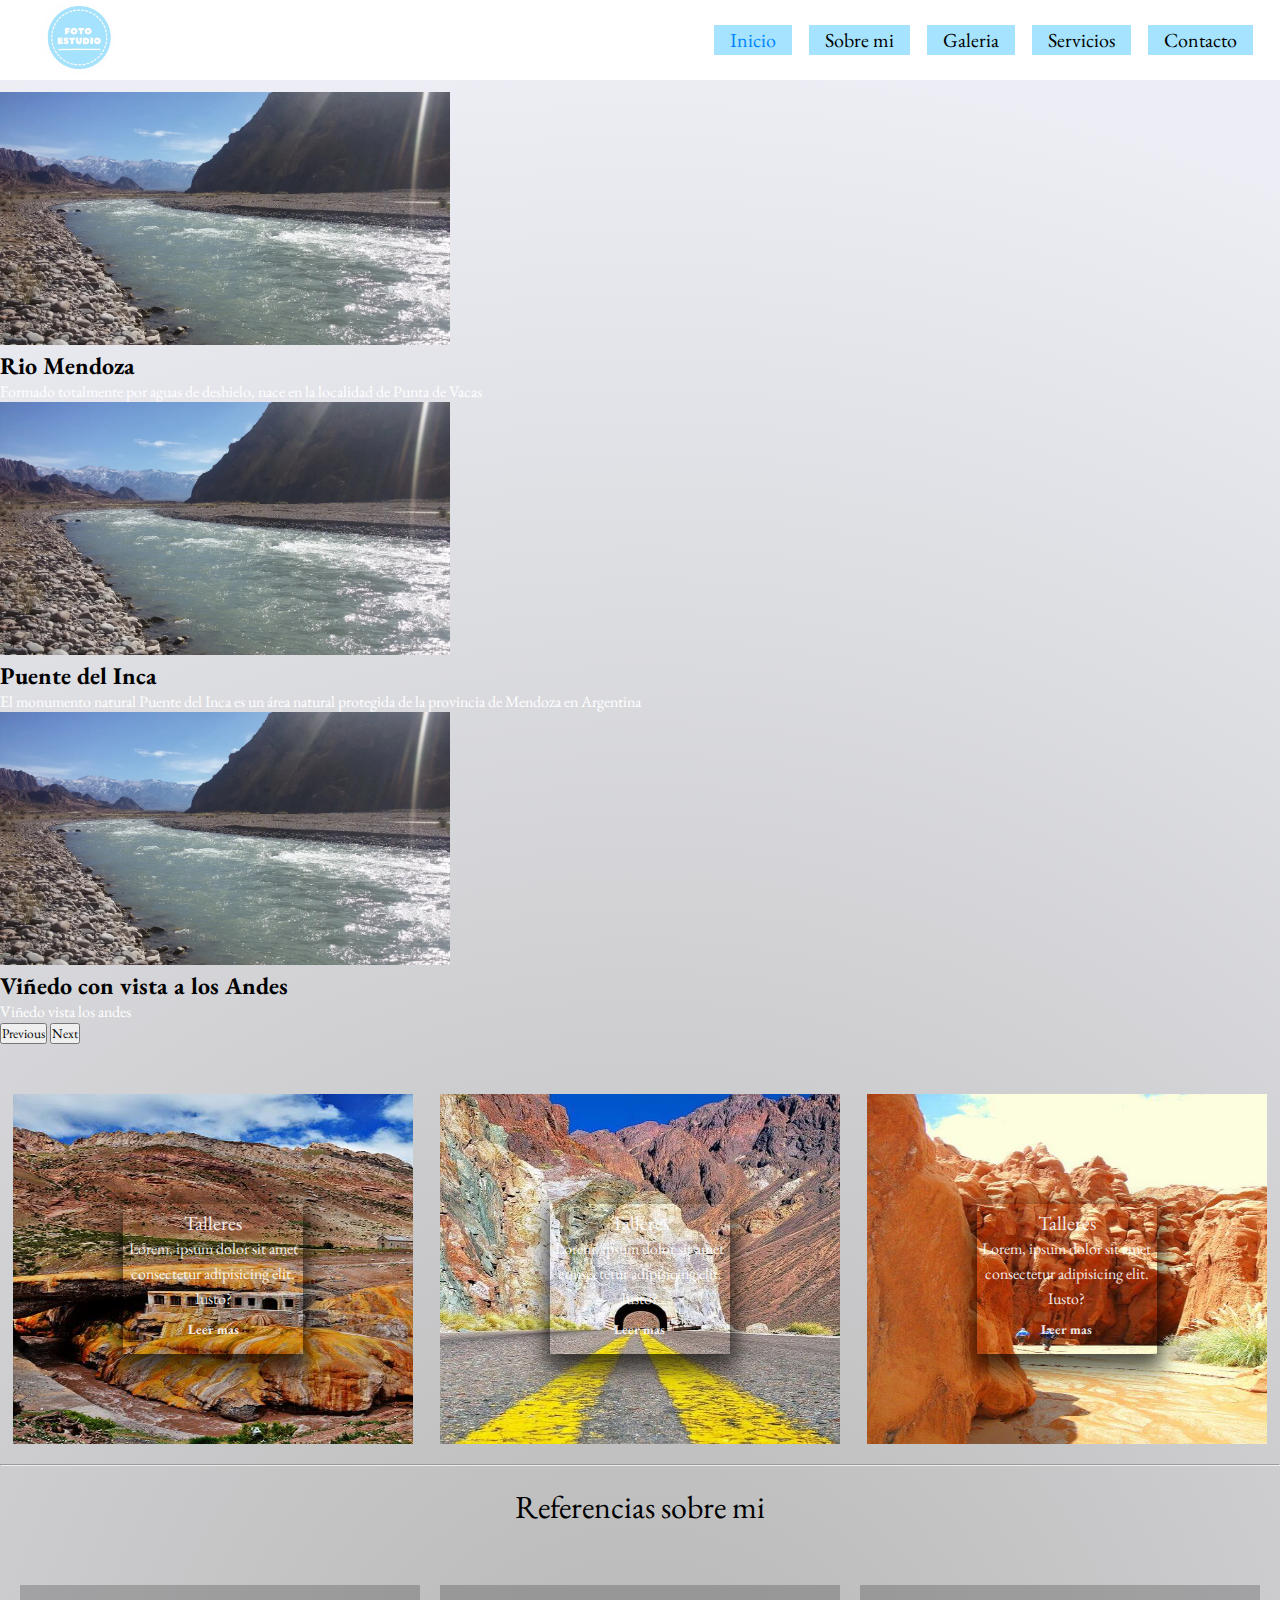
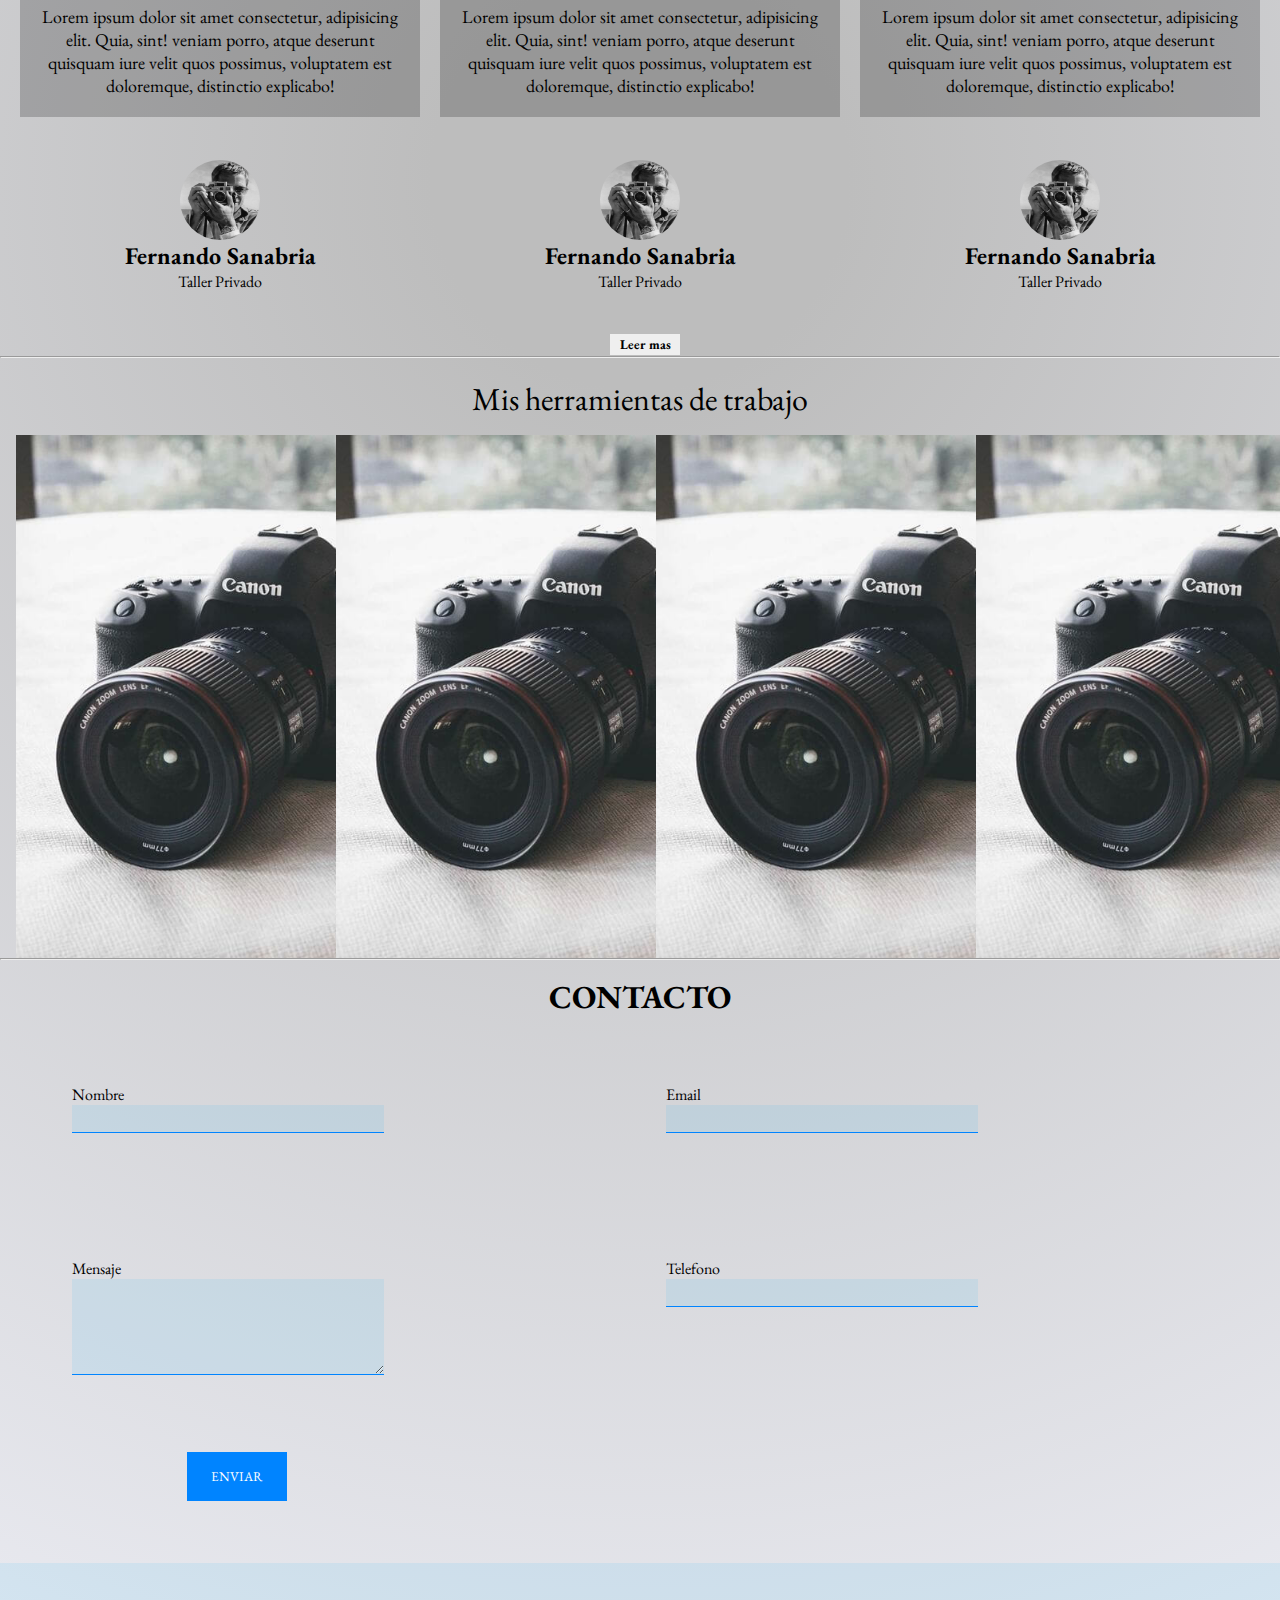
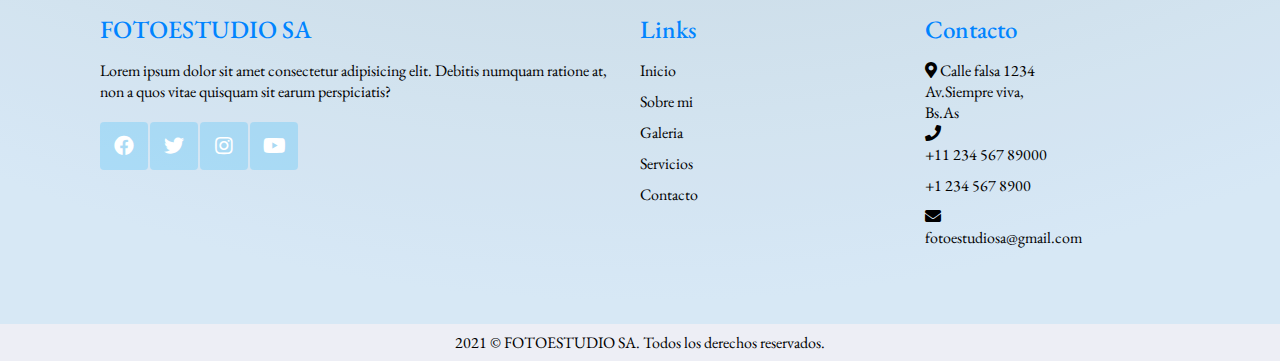
==== commit 96b2ac36: "Comprimir webp" ====
--- a/index.html
+++ b/index.html
@@ -47,21 +47,24 @@
     </div>
     <div class="carousel-inner">
       <div class="carousel-item active">
-        <img src="img/rio mendoza.jpg" loading="lazy" class="d-block w-100" alt="rio mendoza">
+        <img src="img/rio-mendoaaza.webp" loading="lazy" class="d-block w-100" width="100%"
+        height="100%" alt="rio mendoza">
         <div class="carousel-caption d-none d-md-block">
           <h2>Rio Mendoza</h2>
           <p>Formado totalmente por aguas de deshielo, nace en la localidad de Punta de Vacas </p>
         </div>
       </div>
       <div class="carousel-item">
-        <img src="img/puente del inca.jpg" loading="lazy" class="d-block w-100" alt="puente del inca">
+        <img src="img/rio-mendoaaza.webp" loading="lazy" class="d-block w-100" width="100%"
+        height="100%" alt="puente del inca">
         <div class="carousel-caption d-none d-md-block">
           <h2>Puente del Inca</h2>
           <p>El monumento natural Puente del Inca es un área natural protegida de la provincia de Mendoza en Argentina</p>
         </div>
       </div>
       <div class="carousel-item">
-        <img src="img/mon.jpg" loading="lazy" class="d-block w-100" alt="montañas viñedo">
+        <img src="img/rio-mendoaaza.webp" loading="lazy" class="d-block w-100" width="100%"
+        height="100%" alt="montañas viñedo">
         <div class="carousel-caption d-none d-md-block">
           <h2>Viñedo con vista a los Andes</h2>
           <p>Viñedo vista los andes</p>
@@ -84,7 +87,8 @@
   <section class="mkt-caja">
     <div class="contenedor-mkt">
       <div class="box">
-          <img src="img/calle4.jpg" loading="lazy" alt="calle">
+          <img src="img/calle4.jpg" width="100%"
+          height="100%" loading="lazy" alt="calle">
           <div class="box-transparente">
             <h2>Talleres</h2>
             <p>Lorem, ipsum dolor sit amet consectetur adipisicing elit. Iusto?</p>
@@ -92,7 +96,8 @@
           </div>
       </div>
       <div class="box">
-          <img src="img/calle3.jpg" loading="lazy" alt="calle">
+          <img src="img/calle3.jpg" loading="lazy" width="100%"
+          height="100%" alt="calle">
           <div class="box-transparente">
             <h2>Talleres</h2>
             <p>Lorem, ipsum dolor sit amet consectetur adipisicing elit. Iusto?</p>
@@ -100,7 +105,8 @@
           </div>
          </div>
       <div class="box">
-         <img src="img/tafi.jpg" loading="lazy" alt="tafi">
+         <img src="img/tafi.jpg" loading="lazy" width="100%"
+         height="100%" alt="tafi">
          <div class="box-transparente">
             <h2>Talleres</h2>
             <p>Lorem, ipsum dolor sit amet consectetur adipisicing elit. Iusto?</p>
@@ -123,7 +129,7 @@
           </p>
         </div>
         <div class="box-img-text">
-          <img src="img/personacamara.jpg" loading="lazy" alt="personacamara">
+          <img src="img/personacamara.jpg" width= "80px" height="80px" loading="lazy" alt="personacamara">
           <h2>Fernando Sanabria</h2>
           <p>Taller Privado</p>
         </div>
@@ -136,7 +142,7 @@
           </p>
         </div>
         <div class="box-img-text">
-          <img src="img/personacamara.jpg" loading="lazy" alt="personacamara">
+          <img src="img/personacamara.jpg"  width= "80px" height="80px" loading="lazy" alt="personacamara">
           <h2>Fernando Sanabria</h2>
           <p>Taller Privado</p>
         </div>
@@ -149,7 +155,7 @@
           </p>
         </div>
         <div class="box-img-text">
-          <img src="img/personacamara.jpg" loading="lazy" alt="personacamara">
+          <img src="img/personacamara.jpg"  width= "80px" height="80px" loading="lazy" alt="personacamara">
           <h2>Fernando Sanabria</h2>
           <p>Taller Privado</p>
         </div>
@@ -167,28 +173,28 @@
       <div class="box-herra1"> 
 
         <div class="card contenedor-herramientas" style="width: 18rem;">
-          <img src="img/camara1.jpg" loading="lazy" class="card-img-top" alt="camara">
-          <div class="card-body">
-            <p class="card-text">Canon eos 5d mark iv</p>
-            <a href="https://www.canon.es/cameras/eos-5d-mark-iv/" target="_blank" rel="noreferrer noopener" class="btn btn-primary">Ver Producto</a>
-          </div>
-        </div>
-        <div class="card contenedor-herramientas" style="width: 18rem;">
-          <img src="img/camara1.jpg" loading="lazy" class="card-img-top" alt="camara">
-          <div class="card-body">
-            <p class="card-text">Canon eos 5d mark iv</p>
-            <a href="https://www.canon.es/cameras/eos-5d-mark-iv/" target="_blank" rel="noreferrer noopener" class="btn btn-primary">Ver Producto</a>
-          </div>
-        </div>
-        <div class="card contenedor-herramientas" style="width: 18rem;">
-          <img src="img/camara1.jpg" loading="lazy" class="card-img-top" alt="camara">
-          <div class="card-body">
-            <p class="card-text">Canon eos 5d mark iv</p>
-            <a href="https://www.canon.es/cameras/eos-5d-mark-iv/" target="_blank" rel="noreferrer noopener" class="btn btn-primary">Ver Producto</a>
-          </div>
-        </div>
-        <div class="card contenedor-herramientas" style="width: 18rem;">
-          <img src="img/camara1.jpg" loading="lazy" class="card-img-top" alt="camara">
+          <img src="img/camara1.jpg" loading="lazy" class="card-img-top" width= "100%" height="100%" alt="camara">
+          <div class="card-body">
+            <p class="card-text">Canon eos 5d mark iv</p>
+            <a href="https://www.canon.es/cameras/eos-5d-mark-iv/" target="_blank" rel="noreferrer noopener" class="btn btn-primary">Ver Producto</a>
+          </div>
+        </div>
+        <div class="card contenedor-herramientas" style="width: 18rem;">
+          <img src="img/camara1.jpg" loading="lazy" class="card-img-top" width= "100%" height="100%" alt="camara">
+          <div class="card-body">
+            <p class="card-text">Canon eos 5d mark iv</p>
+            <a href="https://www.canon.es/cameras/eos-5d-mark-iv/" target="_blank" rel="noreferrer noopener" class="btn btn-primary">Ver Producto</a>
+          </div>
+        </div>
+        <div class="card contenedor-herramientas" style="width: 18rem;">
+          <img src="img/camara1.jpg" loading="lazy" class="card-img-top" width= "100%" height="100%" alt="camara">
+          <div class="card-body">
+            <p class="card-text">Canon eos 5d mark iv</p>
+            <a href="https://www.canon.es/cameras/eos-5d-mark-iv/" target="_blank" rel="noreferrer noopener" class="btn btn-primary">Ver Producto</a>
+          </div>
+        </div>
+        <div class="card contenedor-herramientas" style="width: 18rem;">
+          <img src="img/camara1.jpg" loading="lazy" class="card-img-top" width= "100%" height="100%" alt="camara">
           <div class="card-body">
             <p class="card-text">Canon eos 5d mark iv</p>
             <a href="https://www.canon.es/cameras/eos-5d-mark-iv/" target="_blank" rel="noreferrer noopener" class="btn btn-primary">Ver Producto</a>
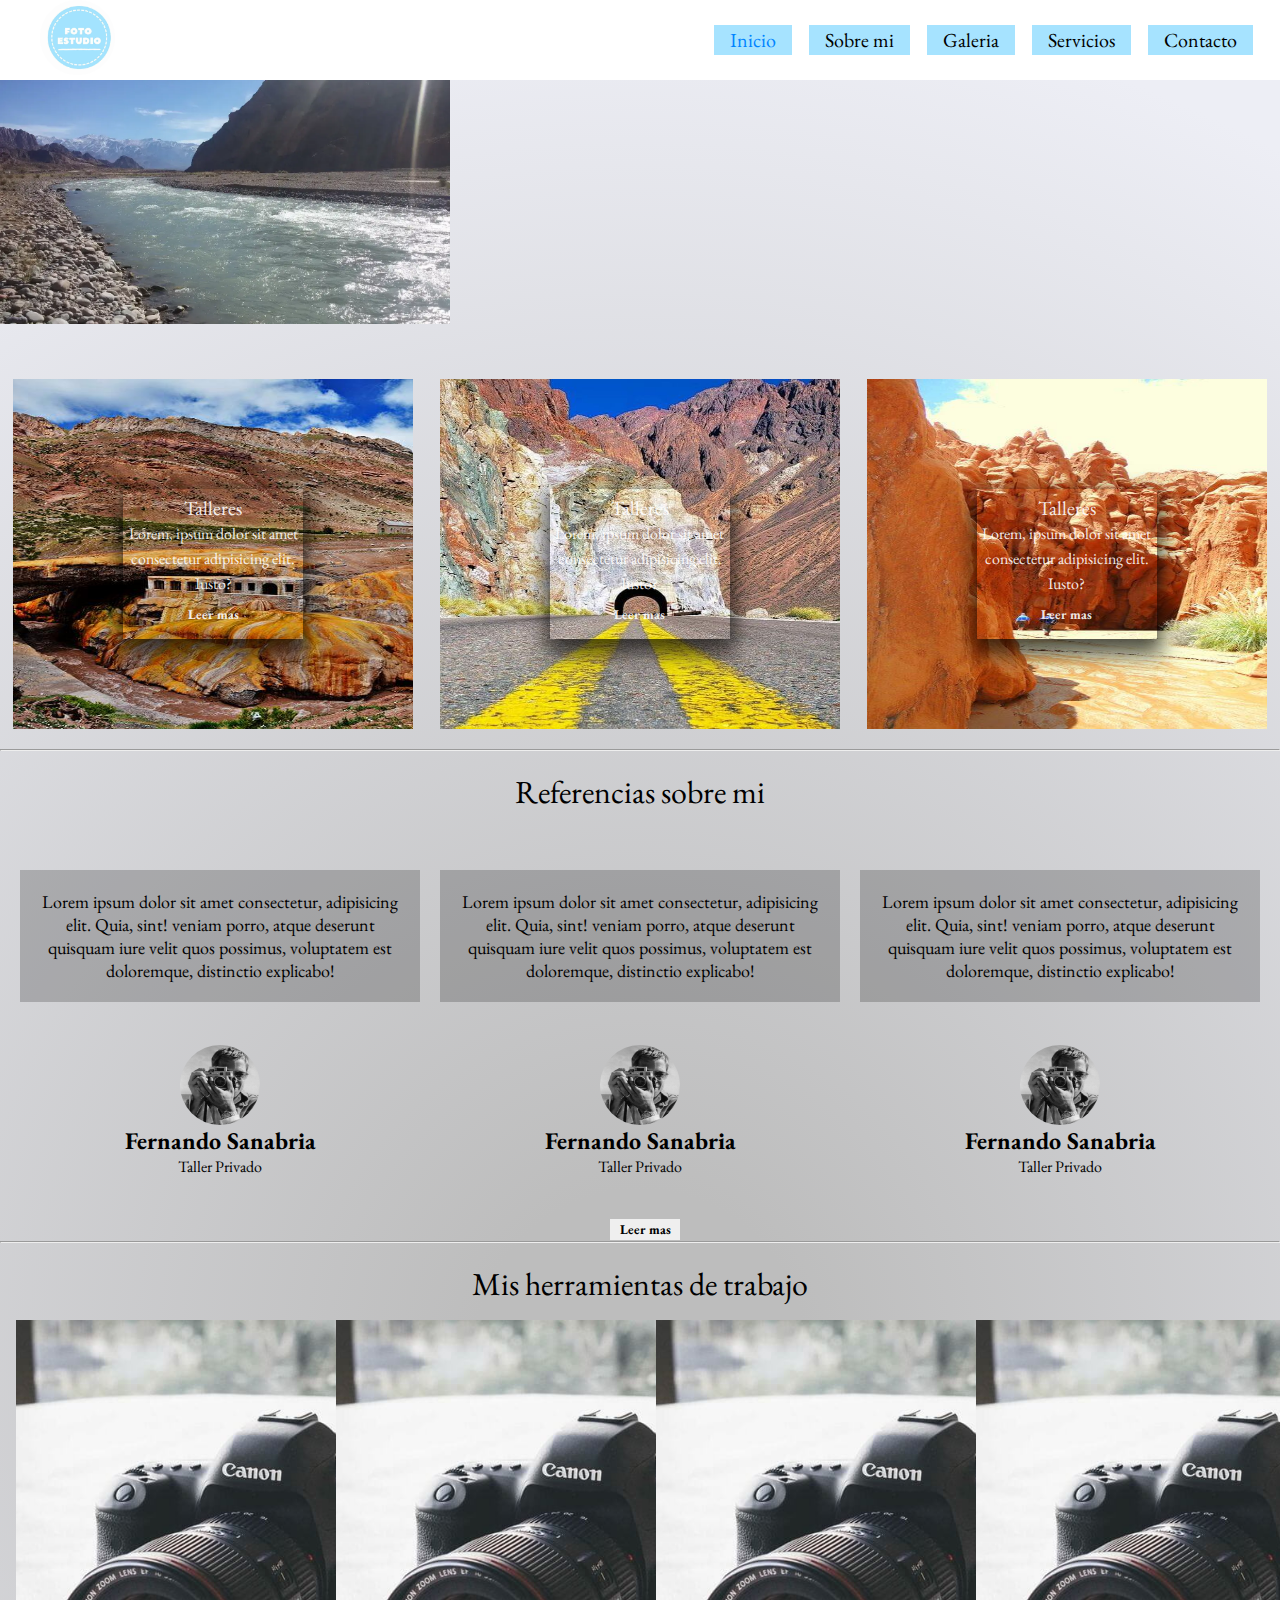
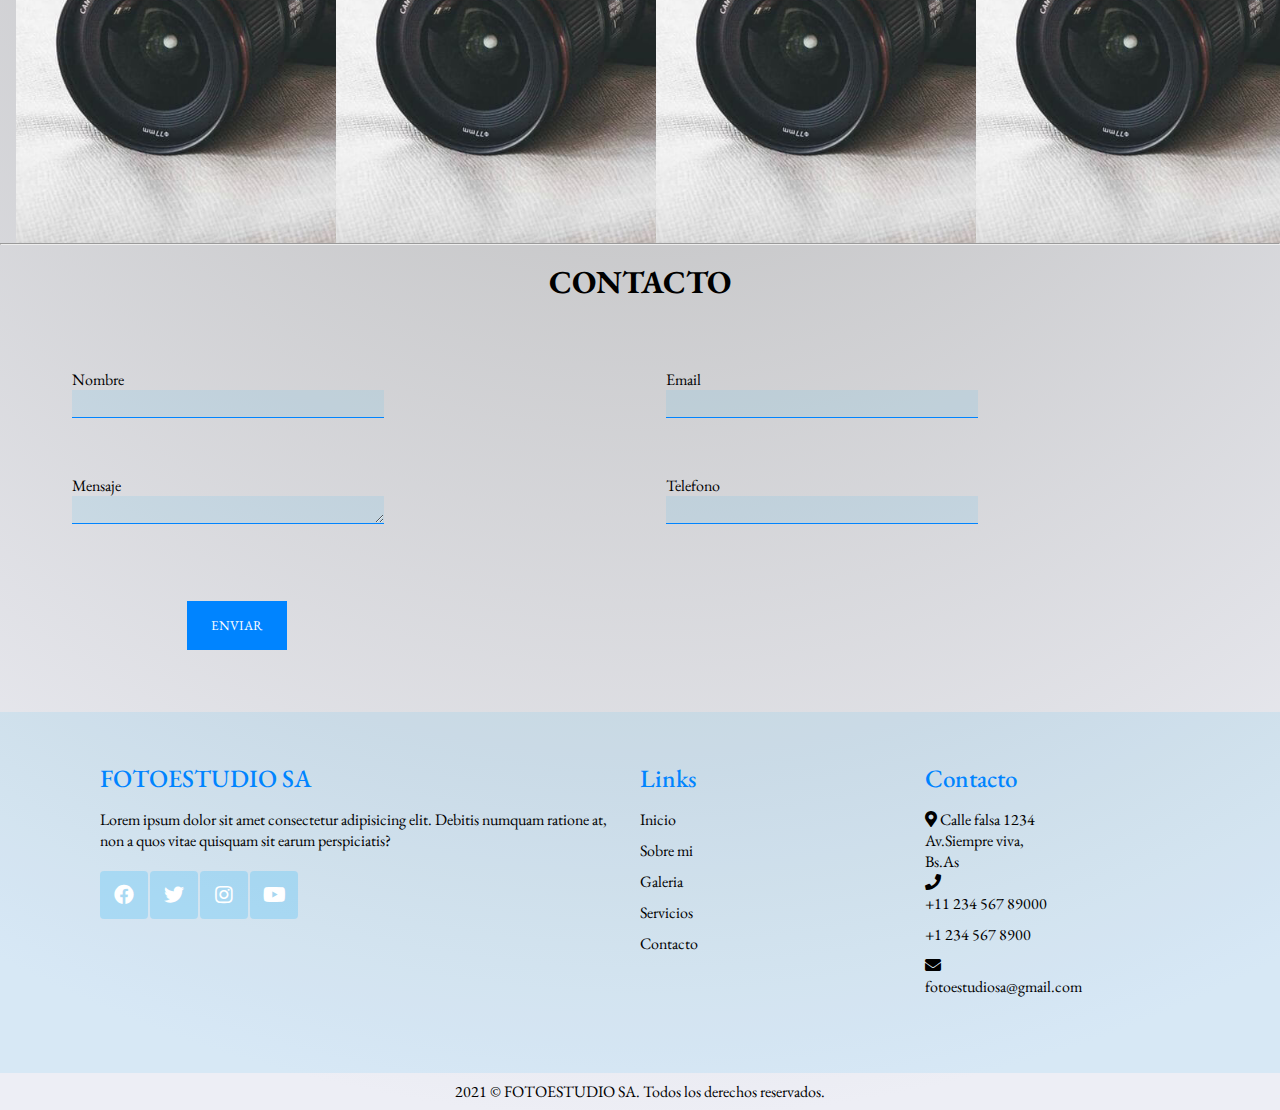
==== commit b55bc170: "Comprimir img" ====
--- a/index.html
+++ b/index.html
@@ -10,7 +10,6 @@
     <link rel="stylesheet" href="https://cdnjs.cloudflare.com/ajax/libs/font-awesome/5.15.3/css/all.min.css"/>
     <link href="https://fonts.googleapis.com/css2?family=EB+Garamond:ital,wght@1,600&display=swap" rel="stylesheet"> 
     <link href="https://cdn.jsdelivr.net/npm/bootstrap@5.0.1/dist/css/bootstrap.min.css" rel="stylesheet" integrity="sha384-+0n0xVW2eSR5OomGNYDnhzAbDsOXxcvSN1TPprVMTNDbiYZCxYbOOl7+AMvyTG2x" crossorigin="anonymous">
-    <script src="https://cdn.jsdelivr.net/npm/bootstrap@5.0.2/dist/js/bootstrap.bundle.min.js" integrity="sha384-MrcW6ZMFYlzcLA8Nl+NtUVF0sA7MsXsP1UyJoMp4YLEuNSfAP+JcXn/tWtIaxVXM" crossorigin="anonymous"></script>
     <link rel="stylesheet" href="css/main.css">
 </head>
 <body>
@@ -39,47 +38,7 @@
 <br>
 <!-------------------INICIO - IMAGEN PRESENTACION------------------->
 <section class="bootstrap">
-  <div id="carouselExampleCaptions" class="carousel slide" data-bs-touch="false">
-    <div class="carousel-indicators">
-      <button type="button" data-bs-target="#carouselExampleCaptions" data-bs-slide-to="0" class="active" aria-current="true" aria-label="Slide 1"></button>
-      <button type="button" data-bs-target="#carouselExampleCaptions" data-bs-slide-to="1" aria-label="Slide 2"></button>
-      <button type="button" data-bs-target="#carouselExampleCaptions" data-bs-slide-to="2" aria-label="Slide 3"></button>
-    </div>
-    <div class="carousel-inner">
-      <div class="carousel-item active">
-        <img src="img/rio-mendoaaza.webp" loading="lazy" class="d-block w-100" width="100%"
-        height="100%" alt="rio mendoza">
-        <div class="carousel-caption d-none d-md-block">
-          <h2>Rio Mendoza</h2>
-          <p>Formado totalmente por aguas de deshielo, nace en la localidad de Punta de Vacas </p>
-        </div>
-      </div>
-      <div class="carousel-item">
-        <img src="img/rio-mendoaaza.webp" loading="lazy" class="d-block w-100" width="100%"
-        height="100%" alt="puente del inca">
-        <div class="carousel-caption d-none d-md-block">
-          <h2>Puente del Inca</h2>
-          <p>El monumento natural Puente del Inca es un área natural protegida de la provincia de Mendoza en Argentina</p>
-        </div>
-      </div>
-      <div class="carousel-item">
-        <img src="img/rio-mendoaaza.webp" loading="lazy" class="d-block w-100" width="100%"
-        height="100%" alt="montañas viñedo">
-        <div class="carousel-caption d-none d-md-block">
-          <h2>Viñedo con vista a los Andes</h2>
-          <p>Viñedo vista los andes</p>
-        </div>
-      </div>
-    </div>
-    <button class="carousel-control-prev" type="button" data-bs-target="#carouselExampleCaptions" data-bs-slide="prev">
-      <span class="carousel-control-prev-icon" aria-hidden="true"></span>
-      <span class="visually-hidden">Previous</span>
-    </button>
-    <button class="carousel-control-next" type="button" data-bs-target="#carouselExampleCaptions" data-bs-slide="next">
-      <span class="carousel-control-next-icon" aria-hidden="true"></span>
-      <span class="visually-hidden">Next</span>
-    </button>
-  </div> 
+  <img src="img/rio-mendoaaza.webp" class="w-100" alt="rio-mendoza">
 </section>
 <!-------------------FIN - IMAGEN PRESENTACION-------------------> 
 
@@ -221,7 +180,7 @@
           </p>
           <p class="elemento3">
             <label for="asunto">Mensaje</label>
-            <textarea rows="5"></textarea>
+            <textarea rows="1"></textarea>
           </p>
           <p class="elemento4">
             <label for="telefono">Telefono</label>
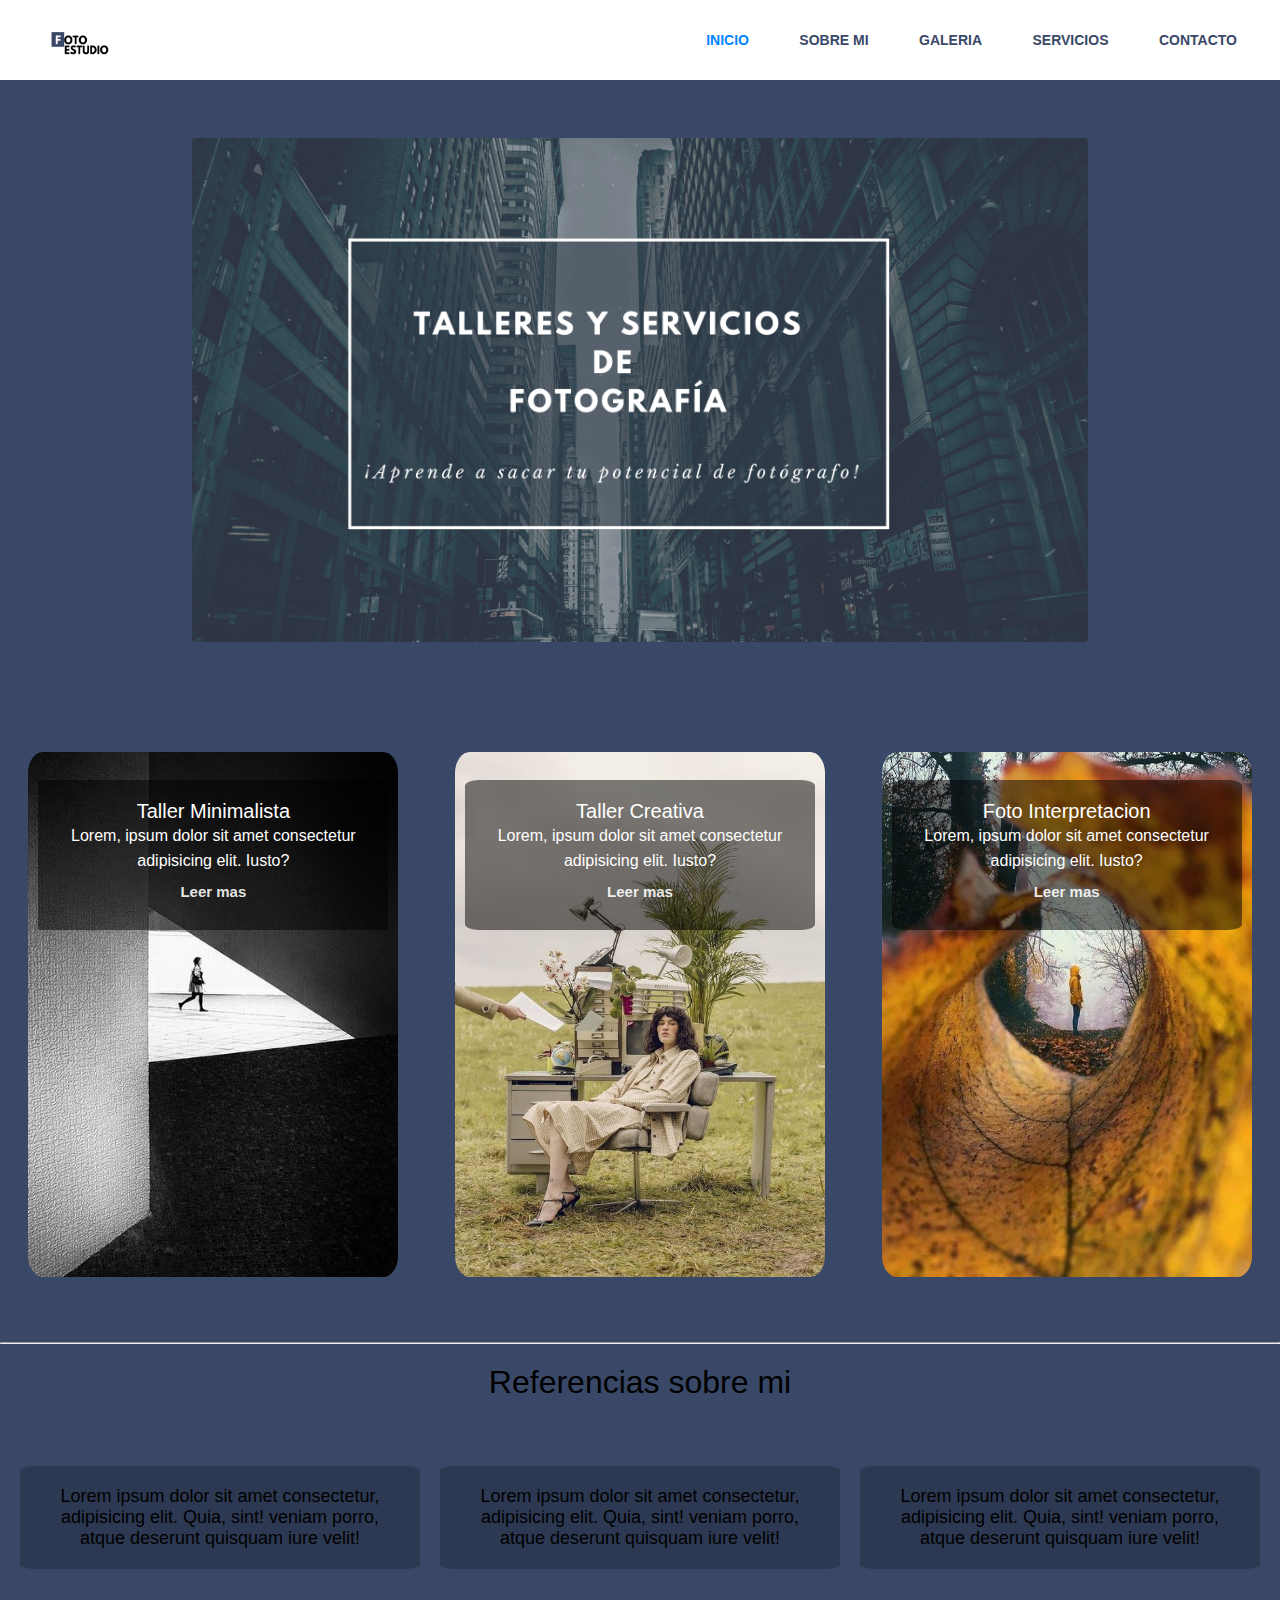
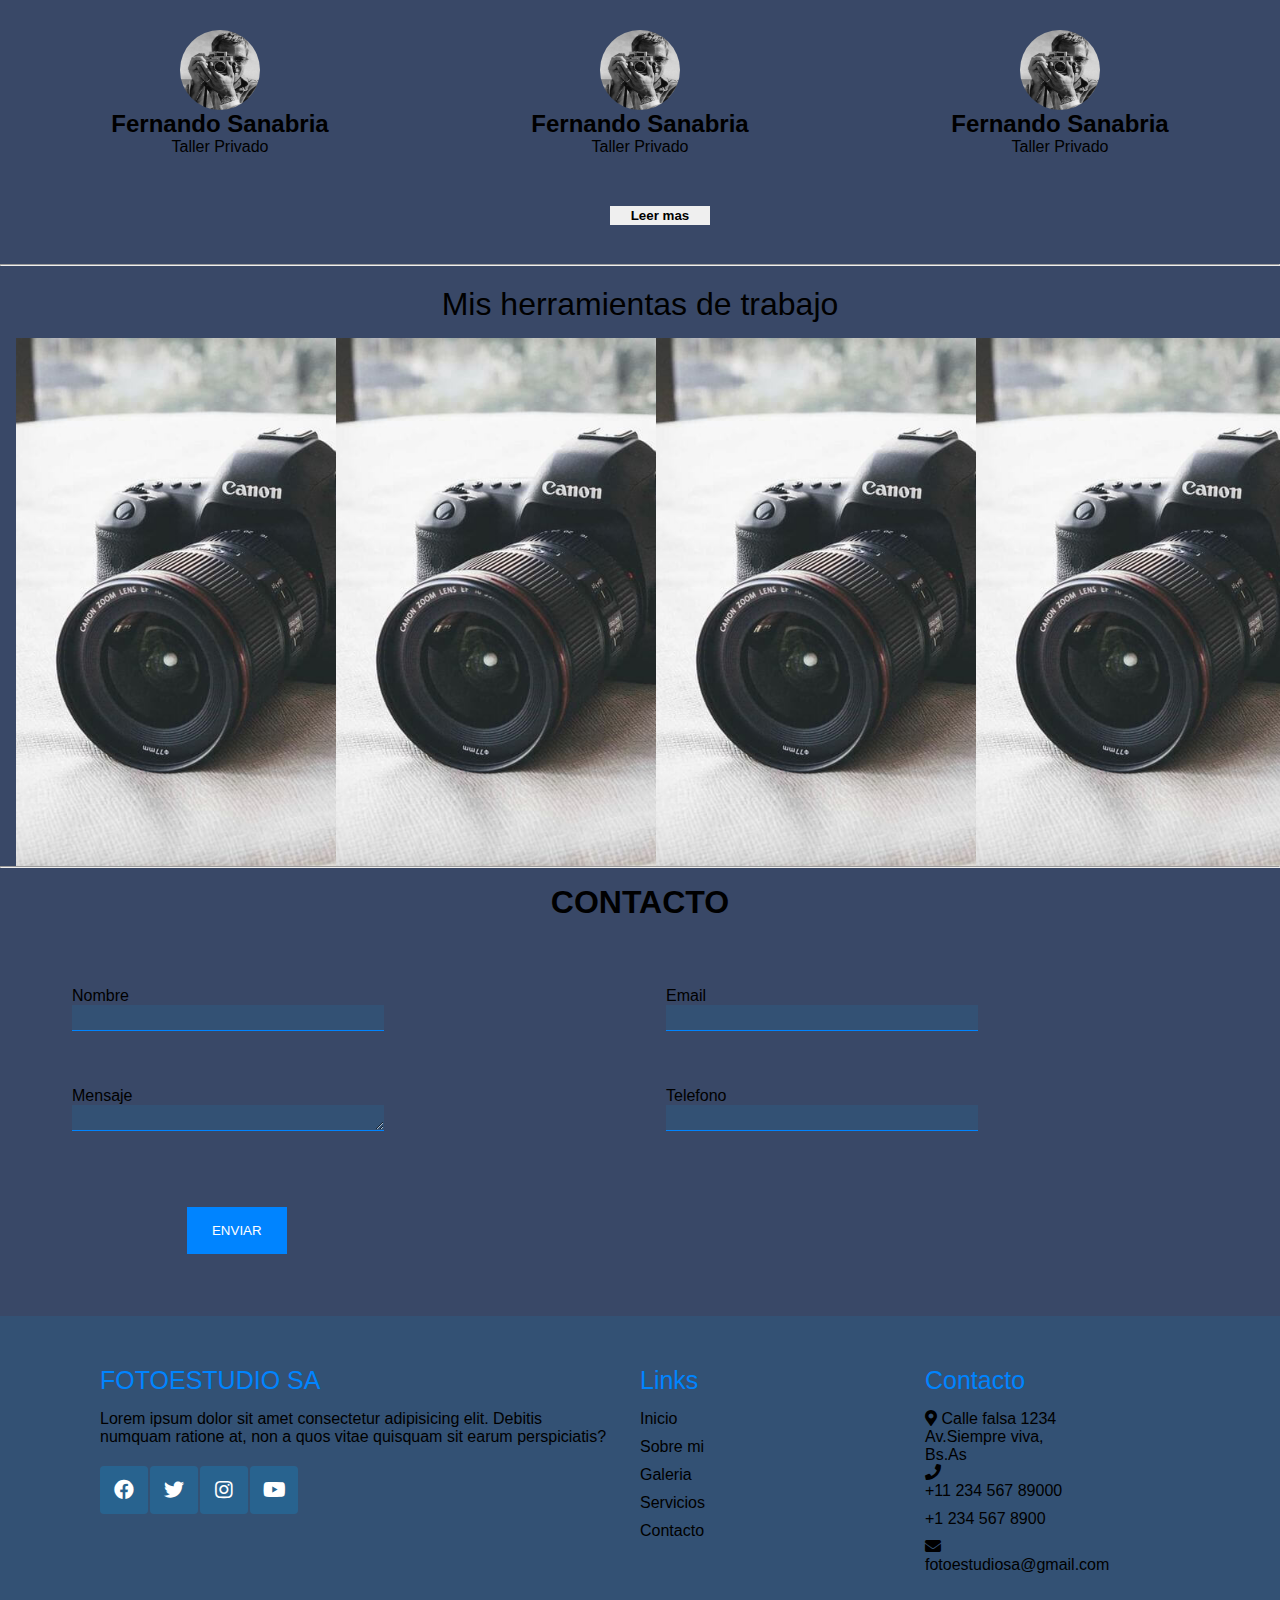
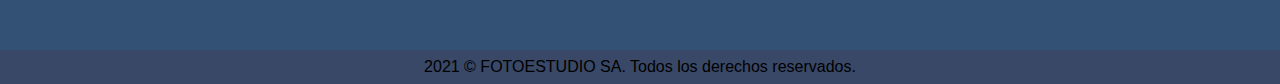
==== commit 23c7afbc: "actualizando all" ====
--- a/index.html
+++ b/index.html
@@ -21,7 +21,7 @@
       <i class="fas fa-bars"></i>
     </label>
     <label class="logo">
-      <a href="index.html"><img src="img/logo1.jpeg" width="75px" height="75px" loading="lazy" alt="fotoestudio-logo"></a>
+      <a href="index.html"><img src="img/logofotoestudio.png" width="75px" height="79px" loading="lazy" alt="fotoestudio-logo"></a>
     </label>
     <ul>
       <li><a href="index.html" class="active">Inicio</a></li>
@@ -38,7 +38,7 @@
 <br>
 <!-------------------INICIO - IMAGEN PRESENTACION------------------->
 <section class="bootstrap">
-  <img src="img/rio-mendoaaza.webp" class="w-100" alt="rio-mendoza">
+  <img src="img/talleres de fotografia.png" width="1280" height="720" alt="rio-mendoza">
 </section>
 <!-------------------FIN - IMAGEN PRESENTACION-------------------> 
 
@@ -46,29 +46,29 @@
   <section class="mkt-caja">
     <div class="contenedor-mkt">
       <div class="box">
-          <img src="img/calle4.jpg" width="100%"
+          <img src="img/imgcreativa2.jpg" width="100%"
           height="100%" loading="lazy" alt="calle">
-          <div class="box-transparente">
-            <h2>Talleres</h2>
-            <p>Lorem, ipsum dolor sit amet consectetur adipisicing elit. Iusto?</p>
+          <div class="box-transparente" id="box_transparente_uno">
+            <h2 id="unoh2">Taller Minimalista</h2>
+            <p id="unop">Lorem, ipsum dolor sit amet consectetur adipisicing elit. Iusto?</p>
             <button>Leer mas</button>
           </div>
       </div>
       <div class="box">
-          <img src="img/calle3.jpg" loading="lazy" width="100%"
+          <img src="img/imgcreativa7.jpg" loading="lazy" width="100%"
           height="100%" alt="calle">
-          <div class="box-transparente">
-            <h2>Talleres</h2>
-            <p>Lorem, ipsum dolor sit amet consectetur adipisicing elit. Iusto?</p>
+          <div class="box-transparente" id="box_transparente_dos">
+            <h2 id="dosh2">Taller Creativa</h2>
+            <p id="dosp">Lorem, ipsum dolor sit amet consectetur adipisicing elit. Iusto?</p>
             <button>Leer mas</button>
           </div>
          </div>
       <div class="box">
-         <img src="img/tafi.jpg" loading="lazy" width="100%"
+         <img src="img/imgcreativa1.jpg" loading="lazy" width="100%"
          height="100%" alt="tafi">
-         <div class="box-transparente">
-            <h2>Talleres</h2>
-            <p>Lorem, ipsum dolor sit amet consectetur adipisicing elit. Iusto?</p>
+         <div class="box-transparente" id="box_transparente_tres">
+            <h2 id="tresh2">Foto Interpretacion</h2>
+            <p id="tresp">Lorem, ipsum dolor sit amet consectetur adipisicing elit. Iusto?</p>
             <button>Leer mas</button>
         </div>
       </div>
@@ -84,7 +84,7 @@
         <div class="box-text">
           <p>
             Lorem ipsum dolor sit amet consectetur, adipisicing elit. Quia, sint!
-             veniam porro, atque deserunt quisquam iure velit quos possimus, voluptatem est doloremque, distinctio explicabo!
+            veniam porro, atque deserunt quisquam iure velit!
           </p>
         </div>
         <div class="box-img-text">
@@ -97,7 +97,7 @@
         <div class="box-text">
           <p>
             Lorem ipsum dolor sit amet consectetur, adipisicing elit. Quia, sint!
-             veniam porro, atque deserunt quisquam iure velit quos possimus, voluptatem est doloremque, distinctio explicabo!
+            veniam porro, atque deserunt quisquam iure velit!
           </p>
         </div>
         <div class="box-img-text">
@@ -110,7 +110,7 @@
         <div class="box-text">
           <p>
             Lorem ipsum dolor sit amet consectetur, adipisicing elit. Quia, sint!
-             veniam porro, atque deserunt quisquam iure velit quos possimus, voluptatem est doloremque, distinctio explicabo!
+            veniam porro, atque deserunt quisquam iure velit!
           </p>
         </div>
         <div class="box-img-text">
--- a/css/main.css
+++ b/css/main.css
@@ -1,6 +1,6 @@
-* { margin: 0; padding: 0; text-decoration: none; list-style: none; box-sizing: border-box; font-family: 'EB Garamond', sans-serif; max-width: 1920px; }
-
-body { background: #bdbdbd; background: radial-gradient(circle, #bdbdbd 11%, #edeef5 91%); }
+* { margin: 0; padding: 0; text-decoration: none; list-style: none; box-sizing: border-box; font-family: 'Encode Sans SC', sans-serif; max-width: 1920px; }
+
+body { background-color: #394867; }
 
 header nav { background-color: #FFF; height: 80px; width: 100%; z-index: 99; position: fixed; }
 
@@ -10,47 +10,61 @@
 
 header nav label.logo { line-height: 80px; padding: 0 40px; }
 
-header nav label.logo img { width: 75px; height: 75px; border-radius: 100%; }
+header nav label.logo img { width: 75px; height: 79px; border-radius: 100%; }
 
 header nav ul { float: right; margin-right: 20px; }
 
 header nav ul li { display: inline-block; line-height: 80px; margin: 0 5px; }
 
-header nav ul a { color: black; font-weight: 400; font-size: 20px; padding: 2px 16px; margin: 0 2px; background-color: rgba(0, 174, 255, 0.349); transition: all .5s; text-decoration: none; }
-
-header nav ul a:hover { color: #0084ff; transition: .3s; }
+header nav ul a { color: #394867; font-weight: 700; text-transform: uppercase; font-size: 14px; padding: 2px 16px; margin: 0 2px; border-radius: 4%; transition: all .5s; text-decoration: none; }
+
+header nav ul a:hover { color: #0084ff; transition: .3s; border-radius: 4%; }
 
 header nav ul a.active { color: #0084ff; transition: .3s; }
 
-.bootstrap { margin-top: 50px; }
-
-.bootstrap p { color: #FFF; }
-
-.contenedor-mkt { height: 470px; display: flex; flex-wrap: wrap; flex-direction: row; justify-content: space-around; width: 100%; position: relative; }
-
-.mkt-caja { height: 420px; display: flex; justify-content: space-evenly; }
-
-.box { width: 400px; height: 350px; margin-top: 50px; position: relative; overflow: hidden; display: flex; justify-content: center; }
+.bootstrap { padding-top: 120px; display: flex; justify-content: center; margin: 0 auto; max-width: 70%; max-height: 820px; }
+
+.bootstrap img { width: 100%; height: auto; border-radius: 4px; }
+
+.contenedor-mkt { display: flex; flex-wrap: wrap; height: 650px; flex-direction: row; justify-content: space-around; width: 100%; position: relative; }
+
+.mkt-caja { padding-top: 60px; height: 700px; display: flex; justify-content: space-evenly; }
+
+.box { border-radius: 4%; width: 370px; height: 525px; margin-top: 50px; position: relative; overflow: hidden; display: flex; justify-content: center; }
 
 .box img { width: 100%; height: 100%; position: absolute; }
 
-.box-transparente { margin-top: 110px; box-sizing: border-box; position: absolute; height: 150px; width: 180px; display: flex; justify-content: center; flex-direction: column; box-shadow: 0 10px 20px 5px rgba(0, 0, 0, 0.7); }
-
-.box-transparente h2 { color: rgba(255, 255, 255, 0.9); font-weight: 100; font-size: 20px; margin: 0 auto; }
-
-.box-transparente p { color: rgba(255, 255, 255, 0.9); font-weight: 100; font-size: 16px; line-height: 25px; text-align: center; margin: 0 auto; }
-
-.box-transparente button { color: rgba(255, 255, 255, 0.9); font-weight: 100; width: 60px; margin: 10px auto; background-color: transparent; border: none; font-weight: bolder; }
+#box_transparente_uno { border-radius: 1%; height: 150px; width: 350px; background-color: rgba(0, 0, 0, 0.5); }
+
+#box_transparente_dos { border-radius: 4%; height: 150px; width: 350px; background-color: rgba(0, 0, 0, 0.5); }
+
+#box_transparente_tres { height: 150px; width: 350px; background-color: rgba(0, 0, 0, 0.5); }
+
+.box-transparente { margin-top: 28px; box-sizing: border-box; position: absolute; display: flex; justify-content: center; flex-direction: column; border-radius: 4%; }
+
+.box-transparente #unoh2 { color: #fff; font-weight: 100; font-size: 20px; margin: 0 auto; }
+
+.box-transparente #unop { color: #FFF; font-weight: 100; font-size: 16px; line-height: 25px; text-align: center; margin: 0 auto; }
+
+.box-transparente #dosh2 { color: #fff; font-weight: 100; font-size: 20px; margin: 0 auto; }
+
+.box-transparente #dosp { color: #FFF; font-weight: 100; font-size: 16px; line-height: 25px; text-align: center; margin: 0 auto; }
+
+.box-transparente #tresh2 { color: #fff; font-weight: 100; font-size: 20px; margin: 0 auto; }
+
+.box-transparente #tresp { color: #FFF; font-weight: 100; font-size: 16px; line-height: 25px; text-align: center; margin: 0 auto; }
+
+.box-transparente button { color: rgba(255, 255, 255, 0.9); font-weight: 100; font-size: 15px; width: 100px; margin: 10px auto; background-color: transparent; border: none; font-weight: bolder; }
 
 .box-transparente button:hover { color: #FFF; border-radius: 5px; background-color: #0084ff; box-shadow: 0 5px 10px 2px rgba(0, 174, 255, 0.349); }
 
-.referencia-container { height: 470px; }
+.referencia-container { height: 500px; }
 
 #referencia-titulo { margin: 20px 0 15px 0; font-weight: 300; text-align: center; }
 
 .ref-boton { align-items: center; width: 60px; margin: 20px auto; }
 
-.ref-boton button { padding: 2px; border: none; width: 70px; font-weight: bolder; }
+.ref-boton button { padding: 2px; border: none; width: 100px; font-weight: bolder; }
 
 .ref-boton button:hover { color: #FFF; border-radius: 5px; background-color: #0084ff; box-shadow: 0 5px 10px 2px rgba(0, 174, 255, 0.349); }
 
@@ -58,13 +72,13 @@
 
 .box2 { width: 400px; height: 350px; margin-top: 20px; overflow: hidden; display: flex; flex-wrap: wrap; justify-content: center; }
 
-.box-text { text-align: center; margin: auto; padding: 20px; background-color: rgba(0, 0, 0, 0.2); }
+.box-text { text-align: center; margin: auto; padding: 20px; background-color: rgba(0, 0, 0, 0.2); border-radius: 4%; }
 
 .box-text p { color: black; font-size: 18px; }
 
 .box-img-text { margin: auto; display: flex; flex-direction: column; }
 
-.box-img-text img { width: 80px; border-radius: 50%; margin: auto; }
+.box-img-text img { width: 80px; height: 80px; border-radius: 50%; margin: auto; }
 
 .box-img-text h3 { color: black; margin: auto; }
 
@@ -148,7 +162,7 @@
 
 .contenedor { height: 900px; width: 100%; display: flex; flex-wrap: wrap; justify-content: space-around; background-color: rgba(0, 174, 255, 0.09); }
 
-.contenedor img { width: 450px; height: 600px; margin-top: 140px; }
+.contenedor img { width: 450px; height: 600px; border-radius: 4%; margin-top: 140px; }
 
 .contenedor .imagen:hover { transform: translateX(-50px); transition: 2s; }
 
@@ -170,17 +184,17 @@
 
 .casa_seccion h3 { text-transform: uppercase; }
 
-.casa_seccion img { height: 660px; margin-top: 50px; }
+.casa_seccion img { height: 660px; margin-top: 50px; border-radius: 4%; }
 
 .casa_seccion .text-casamiento h2 { font-size: 35px; }
 
 .casa_seccion .text-casamiento p { font-size: 20px; margin-top: 20px; }
 
-.cards { display: flex; justify-content: space-evenly; align-items: center; }
+.cards { display: flex; justify-content: space-evenly; align-items: center; margin-top: 50px; }
 
 .cards .cumple { height: 500px; display: flex; flex-direction: column; align-items: center; }
 
-.cards .cumple img { width: 300px; height: 300px; }
+.cards .cumple img { width: 300px; height: 300px; border-radius: 4%; }
 
 .cards .cumple .text-cumple { text-align: center; width: 300px; }
 
@@ -190,7 +204,7 @@
 
 .cards .reunion-coorporativa { height: 500px; display: flex; flex-direction: column; align-items: center; }
 
-.cards .reunion-coorporativa img { width: 300px; height: 300px; }
+.cards .reunion-coorporativa img { width: 300px; height: 300px; border-radius: 4%; }
 
 .cards .reunion-coorporativa .text-coorp { width: 300px; text-align: center; }
 
@@ -200,7 +214,7 @@
 
 .cards .expo-cultural { height: 500px; display: flex; flex-direction: column; align-items: center; }
 
-.cards .expo-cultural img { width: 300px; height: 300px; }
+.cards .expo-cultural img { width: 300px; height: 300px; border-radius: 4%; }
 
 .cards .expo-cultural .text-expo-cult { width: 300px; text-align: center; }
 
@@ -256,8 +270,10 @@
   .cards .expo-cultural .text-expo-cult h2 { font-size: 20px; }
   .cards .expo-cultural .text-expo-cult p { margin-top: 10px; font-size: 16px; font-weight: 100; } }
 
-@media (max-width: 1230px) { .mkt-caja { min-height: 1550px; }
-  .contenedor-mkt { display: flex; flex-direction: column; flex-wrap: wrap; max-height: 1600px; min-height: 1500px; align-items: center; max-width: 900px; margin: 0 auto; }
+@media (max-width: 1230px) { .contenedor-mkt { display: flex; flex-direction: column; flex-wrap: wrap; height: 1900px; align-items: center; max-width: 400px; margin: 0 auto; }
+  .mkt-caja { width: 100%; height: 2000px; }
+  .box { border-radius: 4%; width: 370px; height: 565px; margin-top: 50px; position: relative; overflow: hidden; display: flex; justify-content: center; }
+  .box img { width: 100%; height: 100%; position: absolute; }
   .herramientas { max-height: 1500px; min-height: 1100px; }
   .box-herra1 { display: flex; max-height: 1500px; height: 1000px; max-width: 900px; flex-wrap: wrap; flex-direction: row; align-items: center; margin: 0 auto; }
   .contenedor-herramientas { margin: 10px; }
@@ -275,8 +291,21 @@
   header nav .checkbtn { display: block; }
   header nav #check:checked ~ ul { left: 0; } }
 
-@media (max-width: 768px) { .mkt-caja { min-height: 1500px; margin: 0 auto; max-width: 500px; }
-  .contenedor-mkt { display: flex; flex-direction: column; flex-wrap: wrap; max-height: 1500px; min-height: 1400px; align-items: center; max-width: 900px; margin: 0 auto; }
+@media (max-width: 768px) { .bootstrap { padding-top: 120px; display: flex; justify-content: center; margin: 0 auto; max-width: 100%; max-height: 820px; }
+  .bootstrap img { width: 100%; height: auto; border-radius: 4px; }
+  .contenedor-mkt { display: flex; flex-direction: column; flex-wrap: wrap; height: 1900px; align-items: center; max-width: 400px; margin: 0 auto; }
+  .mkt-caja { width: 100%; height: 2000px; }
+  .box { border-radius: 4%; width: 370px; height: 565px; margin-top: 50px; position: relative; overflow: hidden; display: flex; justify-content: center; }
+  .box img { width: 100%; height: 100%; position: absolute; }
+  .box-transparente { box-sizing: border-box; position: absolute; display: flex; justify-content: center; flex-direction: column; border-radius: 4%; }
+  .box-transparente #unoh2 { color: #fff; font-weight: 100; font-size: 20px; margin: 0 auto; }
+  .box-transparente #unop { color: #FFF; font-weight: 100; font-size: 16px; line-height: 25px; text-align: center; margin: 0 auto; }
+  .box-transparente #dosh2 { color: #fff; font-weight: 100; font-size: 20px; margin: 0 auto; }
+  .box-transparente #dosp { color: #FFF; font-weight: 100; font-size: 16px; line-height: 25px; text-align: center; margin: 0 auto; }
+  .box-transparente #tresh2 { color: #fff; font-weight: 100; font-size: 20px; margin: 0 auto; }
+  .box-transparente #tresp { color: #FFF; font-weight: 100; font-size: 16px; line-height: 25px; text-align: center; margin: 0 auto; }
+  .box-transparente button { color: rgba(255, 255, 255, 0.9); font-weight: 100; width: 70px; margin: 10px auto; background-color: transparent; border: none; font-weight: bolder; }
+  .box-transparente button:hover { color: #FFF; border-radius: 5px; background-color: #0084ff; box-shadow: 0 5px 10px 2px rgba(0, 174, 255, 0.349); }
   .conteiner-box { flex-direction: column; align-items: center; height: 800px; z-index: 96; display: flex; justify-content: space-evenly; max-height: 1500px; min-height: 1300px; flex-wrap: wrap; flex-direction: column; align-items: center; }
   .herramientas { max-height: 1500px; min-height: 1100px; }
   .box-herra1 { display: flex; justify-content: center; flex-wrap: wrap; flex-direction: row; }
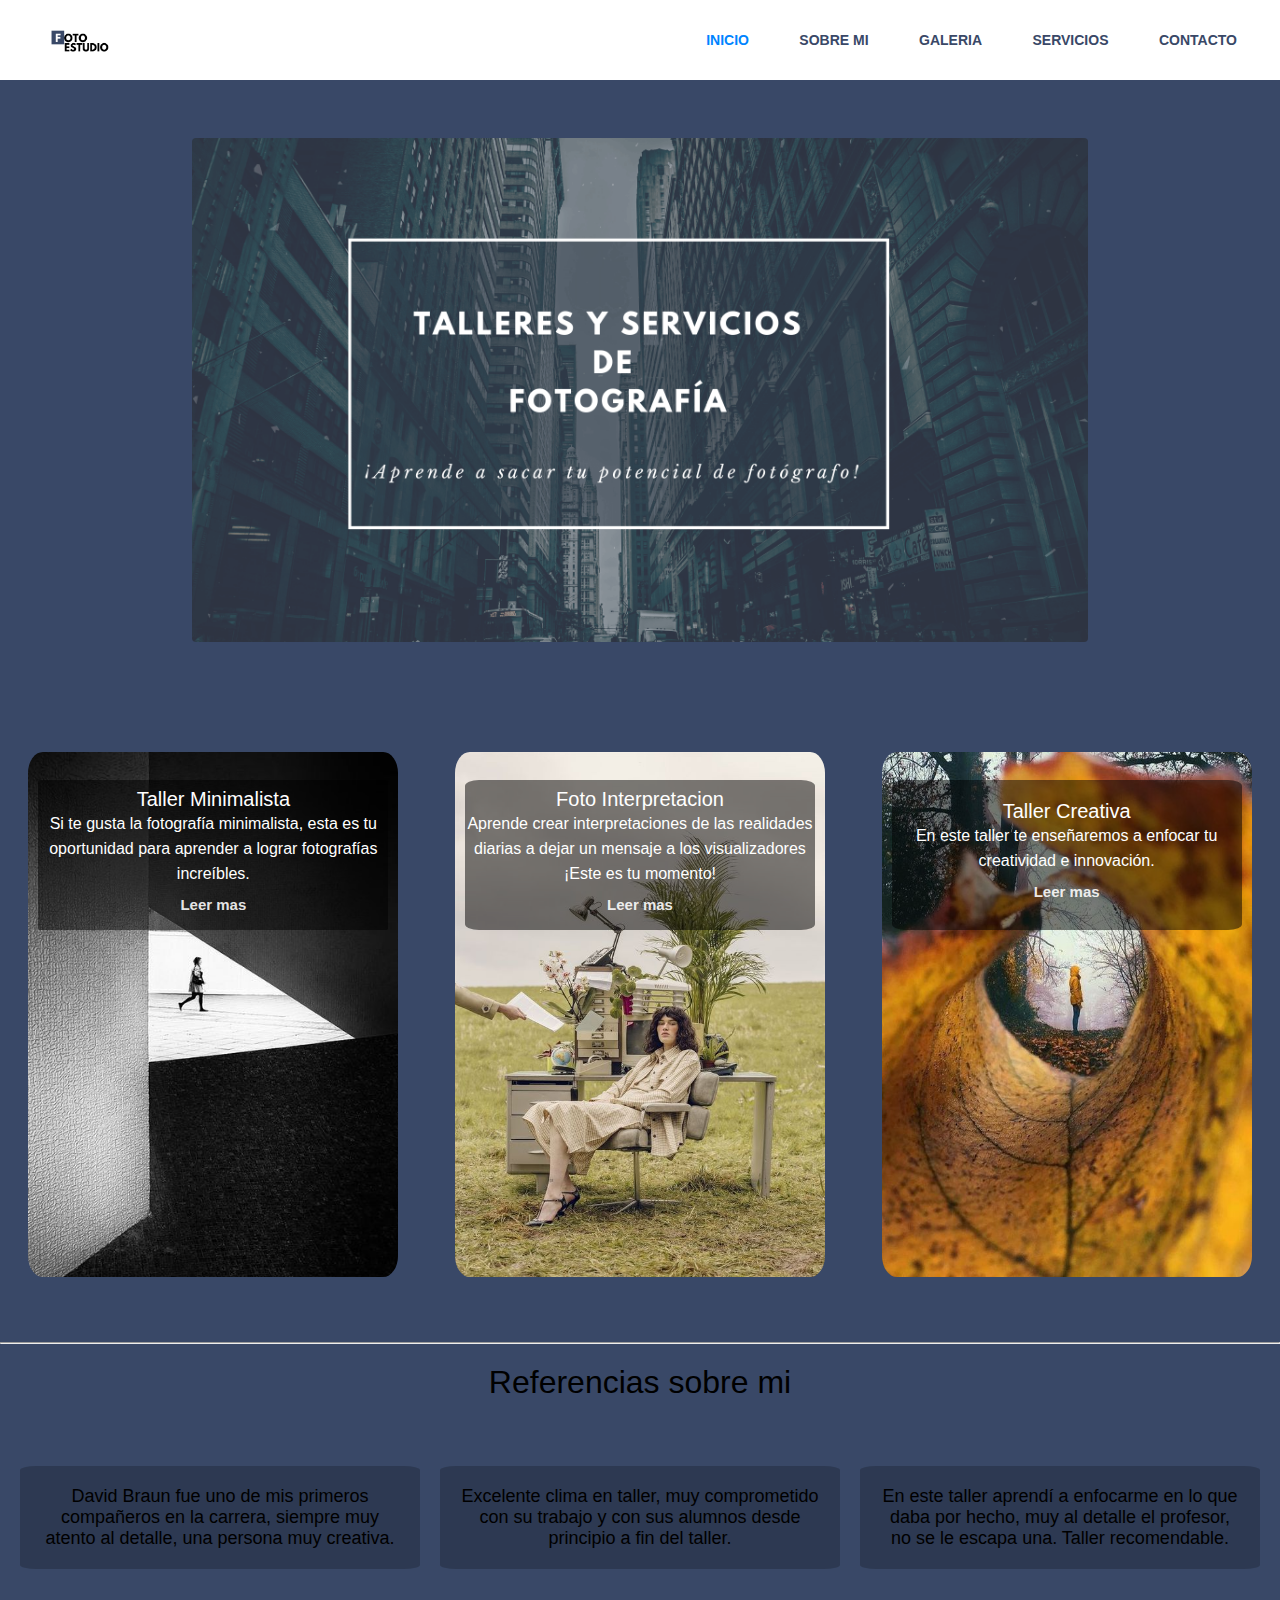
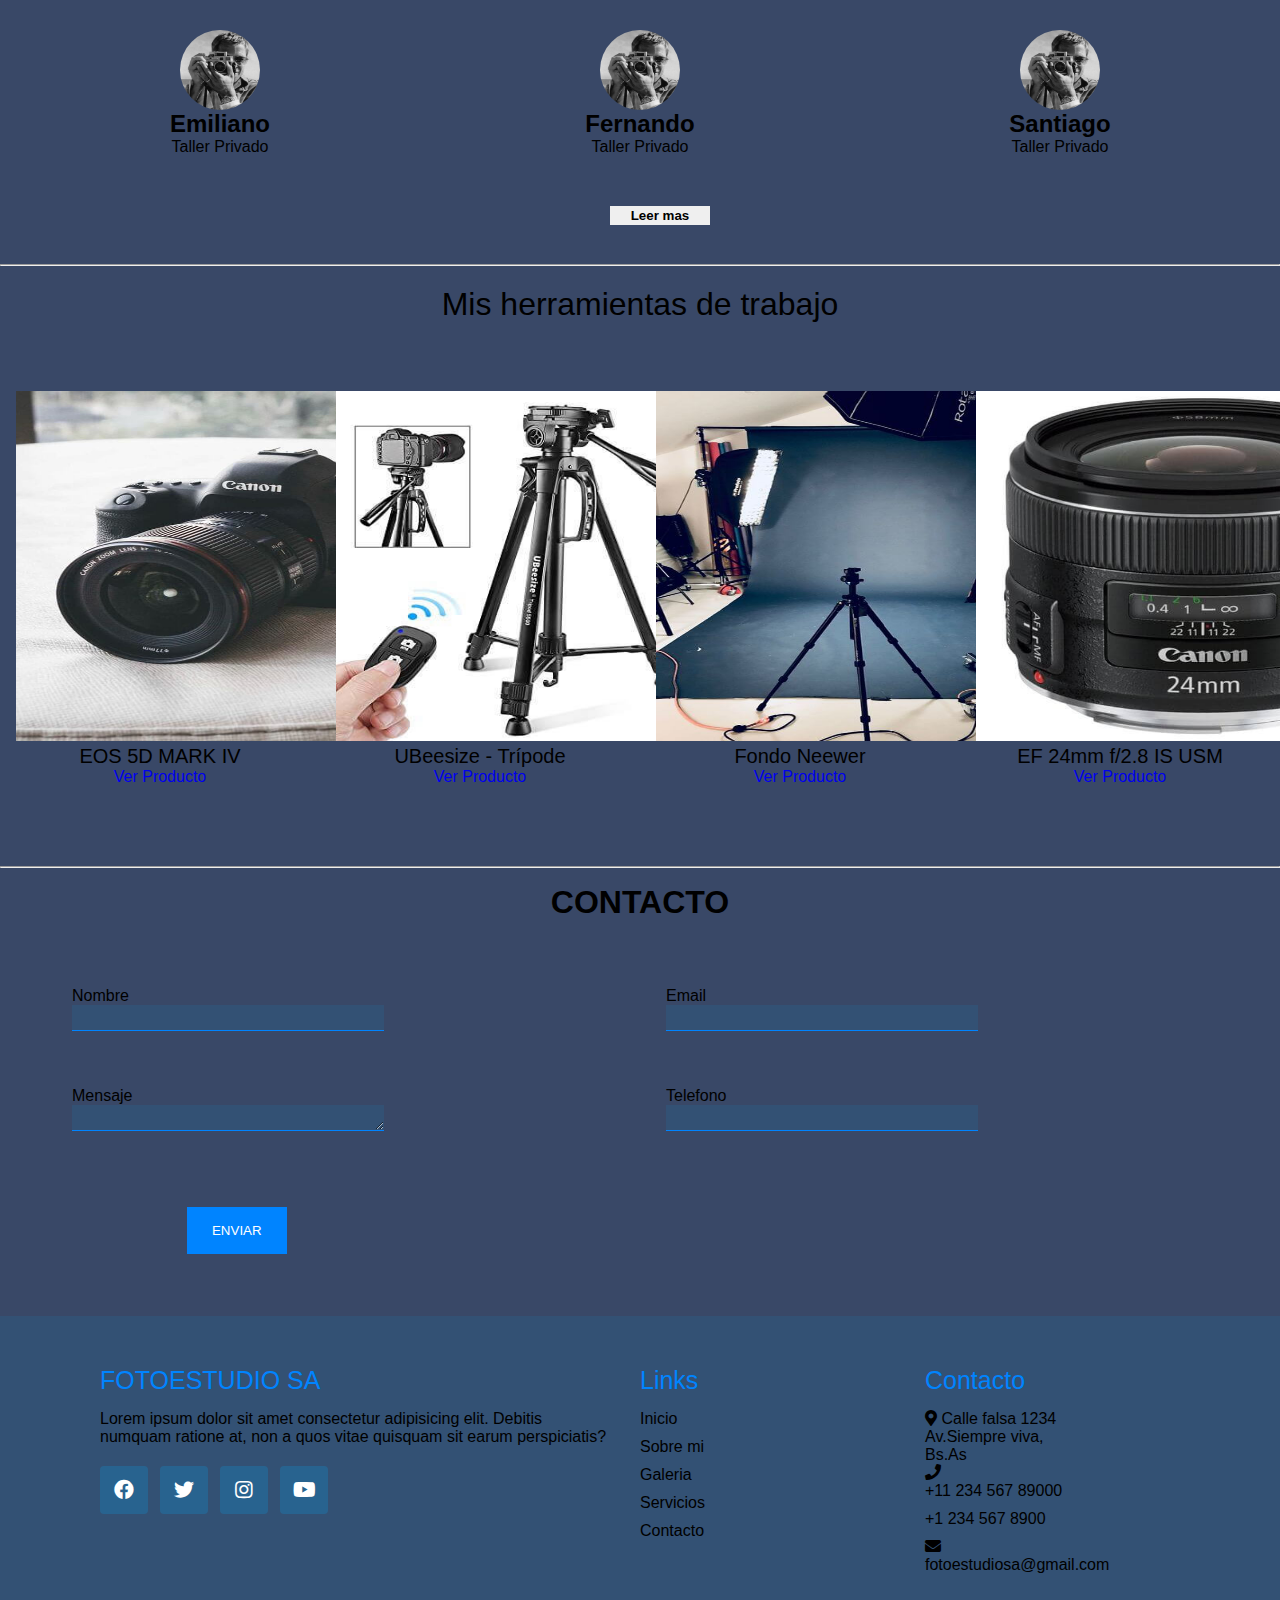
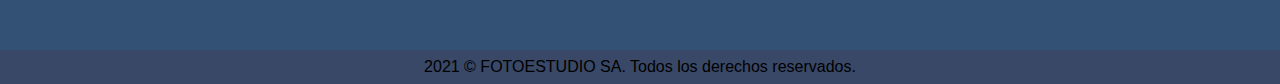
==== commit 473ea7cf: "actualizando" ====
--- a/index.html
+++ b/index.html
@@ -13,7 +13,7 @@
     <link rel="stylesheet" href="css/main.css">
 </head>
 <body>
-<!------------------- INICIO - HEADER-NAV-------------------> 
+<!----------------- INICIO - HEADER-NAV-----------------> 
 <header>
   <nav>
     <input type="checkbox" id="check">
@@ -21,7 +21,7 @@
       <i class="fas fa-bars"></i>
     </label>
     <label class="logo">
-      <a href="index.html"><img src="img/logofotoestudio.png" width="75px" height="79px" loading="lazy" alt="fotoestudio-logo"></a>
+      <a href="index.html"><img src="img/logofotoestudio.png" width="75px" height="75px" loading="lazy" alt="fotoestudio-logo"></a>
     </label>
     <ul>
       <li><a href="index.html" class="active">Inicio</a></li>
@@ -50,7 +50,7 @@
           height="100%" loading="lazy" alt="calle">
           <div class="box-transparente" id="box_transparente_uno">
             <h2 id="unoh2">Taller Minimalista</h2>
-            <p id="unop">Lorem, ipsum dolor sit amet consectetur adipisicing elit. Iusto?</p>
+            <p id="unop">Si te gusta la fotografía minimalista, esta es tu oportunidad para aprender a lograr fotografías increíbles.</p>
             <button>Leer mas</button>
           </div>
       </div>
@@ -58,8 +58,8 @@
           <img src="img/imgcreativa7.jpg" loading="lazy" width="100%"
           height="100%" alt="calle">
           <div class="box-transparente" id="box_transparente_dos">
-            <h2 id="dosh2">Taller Creativa</h2>
-            <p id="dosp">Lorem, ipsum dolor sit amet consectetur adipisicing elit. Iusto?</p>
+            <h2 id="dosh2">Foto Interpretacion</h2>
+            <p id="dosp">Aprende crear interpretaciones de las realidades diarias a dejar un mensaje a los visualizadores ¡Este es tu momento!</p>
             <button>Leer mas</button>
           </div>
          </div>
@@ -67,8 +67,8 @@
          <img src="img/imgcreativa1.jpg" loading="lazy" width="100%"
          height="100%" alt="tafi">
          <div class="box-transparente" id="box_transparente_tres">
-            <h2 id="tresh2">Foto Interpretacion</h2>
-            <p id="tresp">Lorem, ipsum dolor sit amet consectetur adipisicing elit. Iusto?</p>
+            <h2 id="tresh2">Taller Creativa</h2>
+            <p id="tresp">En este taller te enseñaremos a enfocar tu creatividad e innovación.</p>
             <button>Leer mas</button>
         </div>
       </div>
@@ -83,39 +83,36 @@
       <div class="box2">
         <div class="box-text">
           <p>
-            Lorem ipsum dolor sit amet consectetur, adipisicing elit. Quia, sint!
-            veniam porro, atque deserunt quisquam iure velit!
+            David Braun fue uno de mis primeros compañeros en la carrera, siempre muy atento al detalle, una persona muy creativa.
           </p>
         </div>
         <div class="box-img-text">
           <img src="img/personacamara.jpg" width= "80px" height="80px" loading="lazy" alt="personacamara">
-          <h2>Fernando Sanabria</h2>
+          <h2>Emiliano</h2>
           <p>Taller Privado</p>
         </div>
       </div>
       <div class="box2">
         <div class="box-text">
           <p>
-            Lorem ipsum dolor sit amet consectetur, adipisicing elit. Quia, sint!
-            veniam porro, atque deserunt quisquam iure velit!
+            Excelente clima en taller, muy comprometido con su trabajo y con sus alumnos desde principio a fin del taller.
           </p>
         </div>
         <div class="box-img-text">
           <img src="img/personacamara.jpg"  width= "80px" height="80px" loading="lazy" alt="personacamara">
-          <h2>Fernando Sanabria</h2>
+          <h2>Fernando</h2>
           <p>Taller Privado</p>
         </div>
       </div>
       <div class="box2">
         <div class="box-text">
           <p>
-            Lorem ipsum dolor sit amet consectetur, adipisicing elit. Quia, sint!
-            veniam porro, atque deserunt quisquam iure velit!
+            En este taller aprendí a enfocarme en lo que daba por hecho, muy al detalle el profesor, no se le escapa una. Taller recomendable.
           </p>
         </div>
         <div class="box-img-text">
           <img src="img/personacamara.jpg"  width= "80px" height="80px" loading="lazy" alt="personacamara">
-          <h2>Fernando Sanabria</h2>
+          <h2>Santiago</h2>
           <p>Taller Privado</p>
         </div>
       </div>
@@ -134,29 +131,29 @@
         <div class="card contenedor-herramientas" style="width: 18rem;">
           <img src="img/camara1.jpg" loading="lazy" class="card-img-top" width= "100%" height="100%" alt="camara">
           <div class="card-body">
-            <p class="card-text">Canon eos 5d mark iv</p>
+            <p class="card-text">EOS 5D MARK IV</p>
             <a href="https://www.canon.es/cameras/eos-5d-mark-iv/" target="_blank" rel="noreferrer noopener" class="btn btn-primary">Ver Producto</a>
           </div>
         </div>
         <div class="card contenedor-herramientas" style="width: 18rem;">
-          <img src="img/camara1.jpg" loading="lazy" class="card-img-top" width= "100%" height="100%" alt="camara">
-          <div class="card-body">
-            <p class="card-text">Canon eos 5d mark iv</p>
-            <a href="https://www.canon.es/cameras/eos-5d-mark-iv/" target="_blank" rel="noreferrer noopener" class="btn btn-primary">Ver Producto</a>
-          </div>
-        </div>
-        <div class="card contenedor-herramientas" style="width: 18rem;">
-          <img src="img/camara1.jpg" loading="lazy" class="card-img-top" width= "100%" height="100%" alt="camara">
-          <div class="card-body">
-            <p class="card-text">Canon eos 5d mark iv</p>
-            <a href="https://www.canon.es/cameras/eos-5d-mark-iv/" target="_blank" rel="noreferrer noopener" class="btn btn-primary">Ver Producto</a>
-          </div>
-        </div>
-        <div class="card contenedor-herramientas" style="width: 18rem;">
-          <img src="img/camara1.jpg" loading="lazy" class="card-img-top" width= "100%" height="100%" alt="camara">
-          <div class="card-body">
-            <p class="card-text">Canon eos 5d mark iv</p>
-            <a href="https://www.canon.es/cameras/eos-5d-mark-iv/" target="_blank" rel="noreferrer noopener" class="btn btn-primary">Ver Producto</a>
+          <img src="img/soportecamara.jpg" loading="lazy" class="card-img-top" width= "100%" height="100%" alt="camara">
+          <div class="card-body">
+            <p class="card-text">UBeesize - Trípode</p>
+            <a href="https://www.amazon.com/-/es/UBeesize-transporte-transmisi%C3%B3n-extensible-inal%C3%A1mbrico/dp/B0869BX44Y/ref=sr_1_23?__mk_es_US=%C3%85M%C3%85%C5%BD%C3%95%C3%91&dchild=1&keywords=BUNEESIZE&qid=1625789899&sr=8-23" target="_blank" rel="noreferrer noopener" class="btn btn-primary">Ver Producto</a>
+          </div>
+        </div>
+        <div class="card contenedor-herramientas" style="width: 18rem;">
+          <img src="img/estudio.jpg" loading="lazy" class="card-img-top" width= "100%" height="100%" alt="camara">
+          <div class="card-body">
+            <p class="card-text">Fondo Neewer</p>
+            <a href="https://www.amazon.com/-/es/iluminaci%C3%B3n-continua-sombrillas-fotogr%C3%A1fico-fotograf%C3%ADas/dp/B019GTCNXC/ref=sr_1_17?__mk_es_US=%C3%85M%C3%85%C5%BD%C3%95%C3%91&dchild=1&keywords=fotografia+alfombra&qid=1625790022&sr=8-17" target="_blank" rel="noreferrer noopener" class="btn btn-primary">Ver Producto</a>
+          </div>
+        </div>
+        <div class="card contenedor-herramientas" style="width: 18rem;">
+          <img src="img/lentecanon.jpg" loading="lazy" class="card-img-top" width= "100%" height="100%" alt="camara">
+          <div class="card-body">
+            <p class="card-text">EF 24mm f/2.8 IS USM</p>
+            <a href="https://www.canon.es/lenses/ef-24mm-f-2-8-is-usm-lens/" target="_blank" rel="noreferrer noopener" class="btn btn-primary">Ver Producto</a>
           </div>
         </div>
       </div> 
--- a/css/main.css
+++ b/css/main.css
@@ -10,7 +10,7 @@
 
 header nav label.logo { line-height: 80px; padding: 0 40px; }
 
-header nav label.logo img { width: 75px; height: 79px; border-radius: 100%; }
+header nav label.logo img { width: 75px; height: 75px; border-radius: 100%; }
 
 header nav ul { float: right; margin-right: 20px; }
 
@@ -42,21 +42,21 @@
 
 .box-transparente { margin-top: 28px; box-sizing: border-box; position: absolute; display: flex; justify-content: center; flex-direction: column; border-radius: 4%; }
 
-.box-transparente #unoh2 { color: #fff; font-weight: 100; font-size: 20px; margin: 0 auto; }
+.box-transparente #unoh2 { color: #FFF; font-weight: 100; font-size: 20px; margin: 0 auto; }
 
 .box-transparente #unop { color: #FFF; font-weight: 100; font-size: 16px; line-height: 25px; text-align: center; margin: 0 auto; }
 
-.box-transparente #dosh2 { color: #fff; font-weight: 100; font-size: 20px; margin: 0 auto; }
+.box-transparente #dosh2 { color: #FFF; font-weight: 100; font-size: 20px; margin: 0 auto; }
 
 .box-transparente #dosp { color: #FFF; font-weight: 100; font-size: 16px; line-height: 25px; text-align: center; margin: 0 auto; }
 
-.box-transparente #tresh2 { color: #fff; font-weight: 100; font-size: 20px; margin: 0 auto; }
+.box-transparente #tresh2 { color: #FFF; font-weight: 100; font-size: 20px; margin: 0 auto; }
 
 .box-transparente #tresp { color: #FFF; font-weight: 100; font-size: 16px; line-height: 25px; text-align: center; margin: 0 auto; }
 
 .box-transparente button { color: rgba(255, 255, 255, 0.9); font-weight: 100; font-size: 15px; width: 100px; margin: 10px auto; background-color: transparent; border: none; font-weight: bolder; }
 
-.box-transparente button:hover { color: #FFF; border-radius: 5px; background-color: #0084ff; box-shadow: 0 5px 10px 2px rgba(0, 174, 255, 0.349); }
+.box-transparente button:hover { color: #FFF; border-radius: 5px; background-color: #0084ff; box-shadow: 0 5px 10px 2px #394867; }
 
 .referencia-container { height: 500px; }
 
@@ -66,7 +66,7 @@
 
 .ref-boton button { padding: 2px; border: none; width: 100px; font-weight: bolder; }
 
-.ref-boton button:hover { color: #FFF; border-radius: 5px; background-color: #0084ff; box-shadow: 0 5px 10px 2px rgba(0, 174, 255, 0.349); }
+.ref-boton button:hover { color: #FFF; border-radius: 5px; background-color: #0084ff; box-shadow: 0 5px 10px 2px #394867; }
 
 .conteiner-box { display: flex; justify-content: space-evenly; }
 
@@ -90,10 +90,12 @@
 
 .box-herra1 { display: flex; justify-content: space-around; align-items: center; flex-wrap: wrap; height: 500px; }
 
-.contenedor-herramientas { text-align: center; }
+.contenedor-herramientas { text-align: center; width: 400px; }
 
 .contenedor-herramientas:hover { transform: translateX(10px); transition: 2s; }
 
+.contenedor-herramientas img { height: 350px; }
+
 .contenedor-herramientas img:hover { border-radius: 5px; box-shadow: gray 1px 1px 5px 5px; transition: 1s; }
 
 .contenedor-herramientas p { color: black; margin: auto; font-size: 20px; }
@@ -132,7 +134,7 @@
 
 .contenedor-footer .contacto-info h2, .contenedor-footer .sec-links h2 { position: relative; color: #0084ff; font-weight: 500; margin-bottom: 15px; font-size: 25px; }
 
-.contenedor-footer .redes { margin-top: 20px; display: grid; grid-template-columns: repeat(4, 50px); }
+.contenedor-footer .redes { margin-top: 20px; display: grid; grid-template-columns: repeat(4, 60px); }
 
 .contenedor-footer .redes li { list-style: none; }
 
@@ -140,7 +142,7 @@
 
 .contenedor-footer .redes a:hover { background: #0084ff; }
 
-.contenedor-footer .redes .fab { color: #fff; font-size: 20px; }
+.contenedor-footer .redes .fab { color: #FFF; font-size: 20px; }
 
 .contenedor-footer .sec-links { position: relative; }
 
@@ -248,7 +250,7 @@
 
 .contenedor-formulario form textarea { width: 100%; padding: 5px; border: none; background: none; outline: none; border-bottom: 1px solid #0084ff; background: rgba(0, 174, 255, 0.09); }
 
-@media (max-width: 1280px) { .casa_seccion { min-height: 1000px; max-height: 1500px; display: flex; flex-direction: column; align-content: center; flex-wrap: wrap; width: 500px; margin: 0 auto; }
+@media (max-width: 1280px) { .casa_seccion { min-height: 1000px; max-height: 1500px; display: flex; flex-direction: column; align-content: center; flex-wrap: wrap; padding-top: 50px; width: 500px; margin: 0 auto; }
   img { width: 450px; }
   .text-casamiento { text-align: center; }
   .text-casamiento h2 { font-size: 45px; text-align: center; }
@@ -298,14 +300,14 @@
   .box { border-radius: 4%; width: 370px; height: 565px; margin-top: 50px; position: relative; overflow: hidden; display: flex; justify-content: center; }
   .box img { width: 100%; height: 100%; position: absolute; }
   .box-transparente { box-sizing: border-box; position: absolute; display: flex; justify-content: center; flex-direction: column; border-radius: 4%; }
-  .box-transparente #unoh2 { color: #fff; font-weight: 100; font-size: 20px; margin: 0 auto; }
+  .box-transparente #unoh2 { color: #FFF; font-weight: 100; font-size: 20px; margin: 0 auto; }
   .box-transparente #unop { color: #FFF; font-weight: 100; font-size: 16px; line-height: 25px; text-align: center; margin: 0 auto; }
-  .box-transparente #dosh2 { color: #fff; font-weight: 100; font-size: 20px; margin: 0 auto; }
+  .box-transparente #dosh2 { color: #FFF; font-weight: 100; font-size: 20px; margin: 0 auto; }
   .box-transparente #dosp { color: #FFF; font-weight: 100; font-size: 16px; line-height: 25px; text-align: center; margin: 0 auto; }
-  .box-transparente #tresh2 { color: #fff; font-weight: 100; font-size: 20px; margin: 0 auto; }
+  .box-transparente #tresh2 { color: #FFF; font-weight: 100; font-size: 20px; margin: 0 auto; }
   .box-transparente #tresp { color: #FFF; font-weight: 100; font-size: 16px; line-height: 25px; text-align: center; margin: 0 auto; }
   .box-transparente button { color: rgba(255, 255, 255, 0.9); font-weight: 100; width: 70px; margin: 10px auto; background-color: transparent; border: none; font-weight: bolder; }
-  .box-transparente button:hover { color: #FFF; border-radius: 5px; background-color: #0084ff; box-shadow: 0 5px 10px 2px rgba(0, 174, 255, 0.349); }
+  .box-transparente button:hover { color: #FFF; border-radius: 5px; background-color: #0084ff; box-shadow: 0 5px 10px 2px #394867; }
   .conteiner-box { flex-direction: column; align-items: center; height: 800px; z-index: 96; display: flex; justify-content: space-evenly; max-height: 1500px; min-height: 1300px; flex-wrap: wrap; flex-direction: column; align-items: center; }
   .herramientas { max-height: 1500px; min-height: 1100px; }
   .box-herra1 { display: flex; justify-content: center; flex-wrap: wrap; flex-direction: row; }
@@ -333,8 +335,8 @@
 
 @media (max-width: 615px) { .herramientas { max-height: 1500px; min-height: 2050px; }
   .box-herra1 { display: flex; justify-content: center; flex-wrap: wrap; flex-direction: row; }
-  .casa_seccion { display: flex; flex-direction: column; align-content: center; flex-wrap: wrap; width: 400px; margin: 0 auto; }
-  img { width: 400px; }
+  .casa_seccion { display: flex; flex-direction: column; align-content: center; flex-wrap: wrap; width: 350px; margin: 0 auto; padding-top: 50px; }
+  img { width: 350px; height: auto; }
   .text-casamiento { text-align: center; width: 400px; }
   .text-casamiento h2 { font-size: 25px; }
   .text-casamiento p { font-size: 16px; }
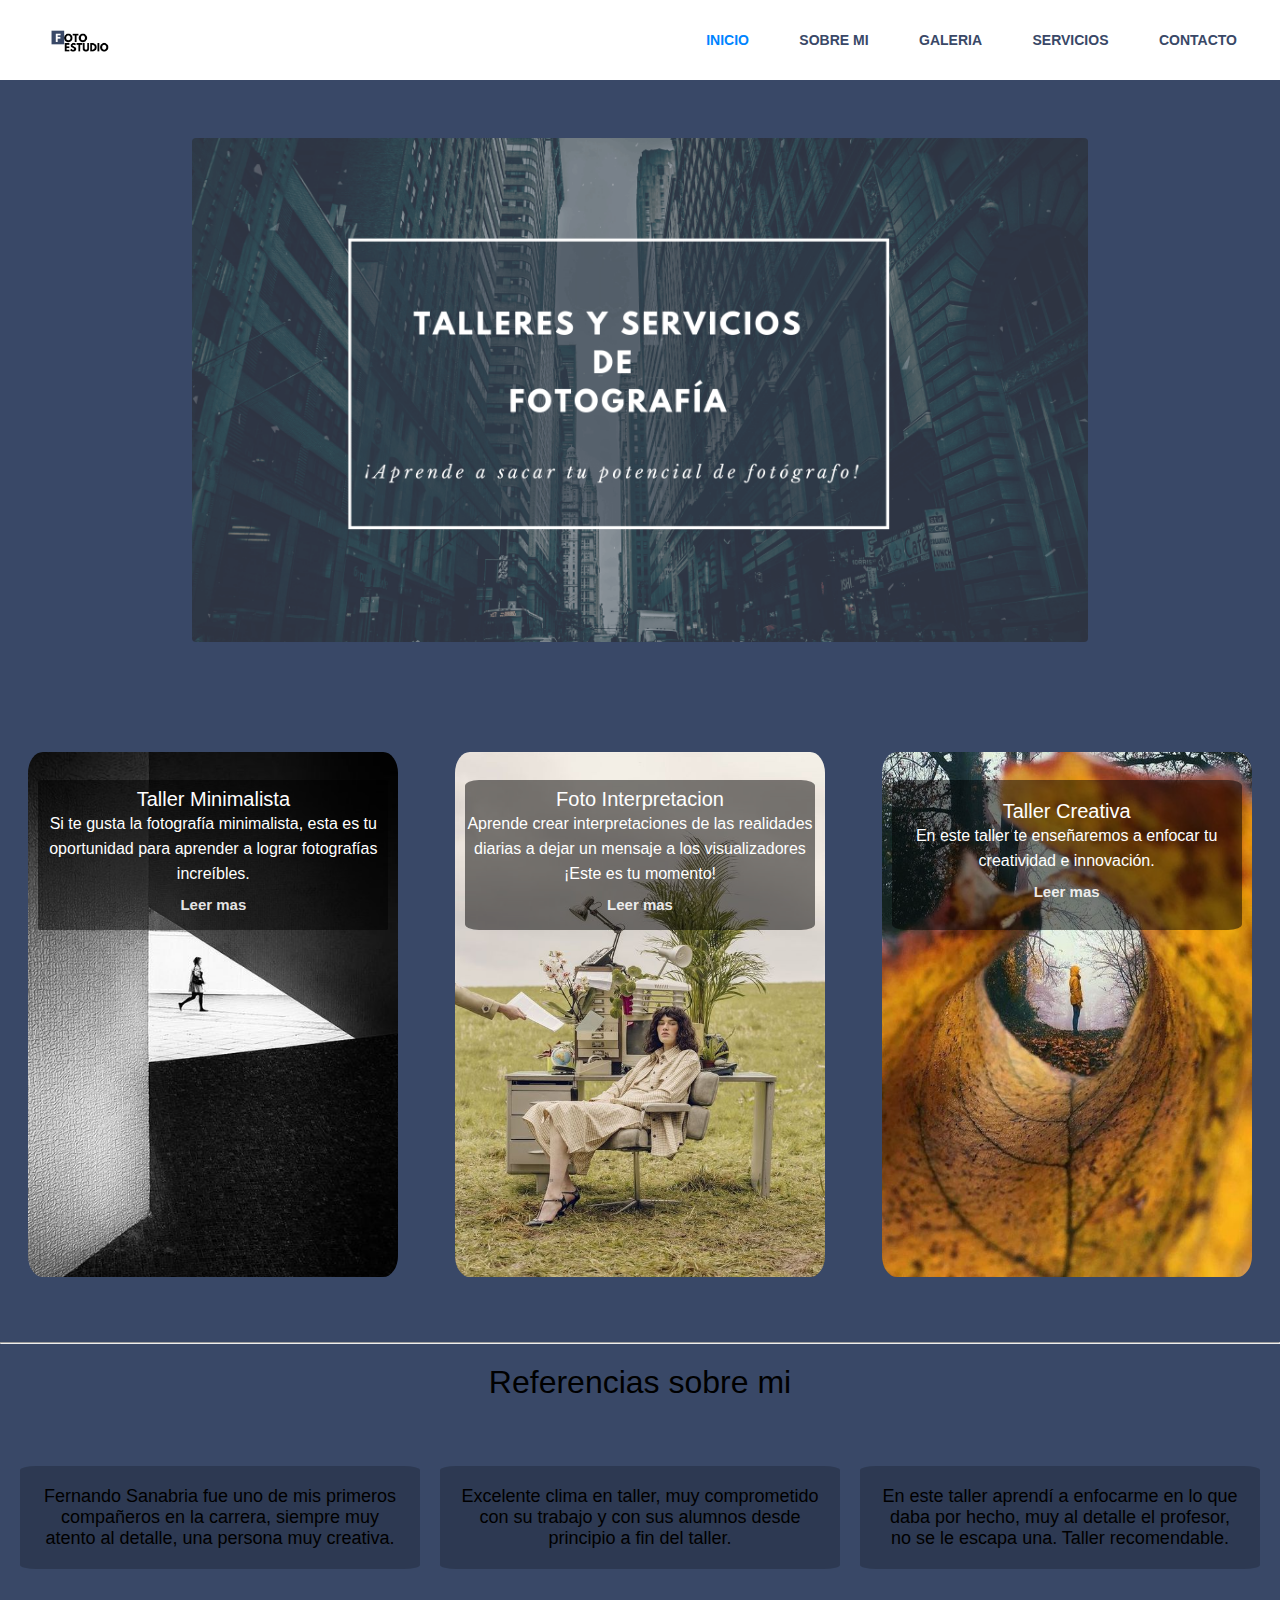
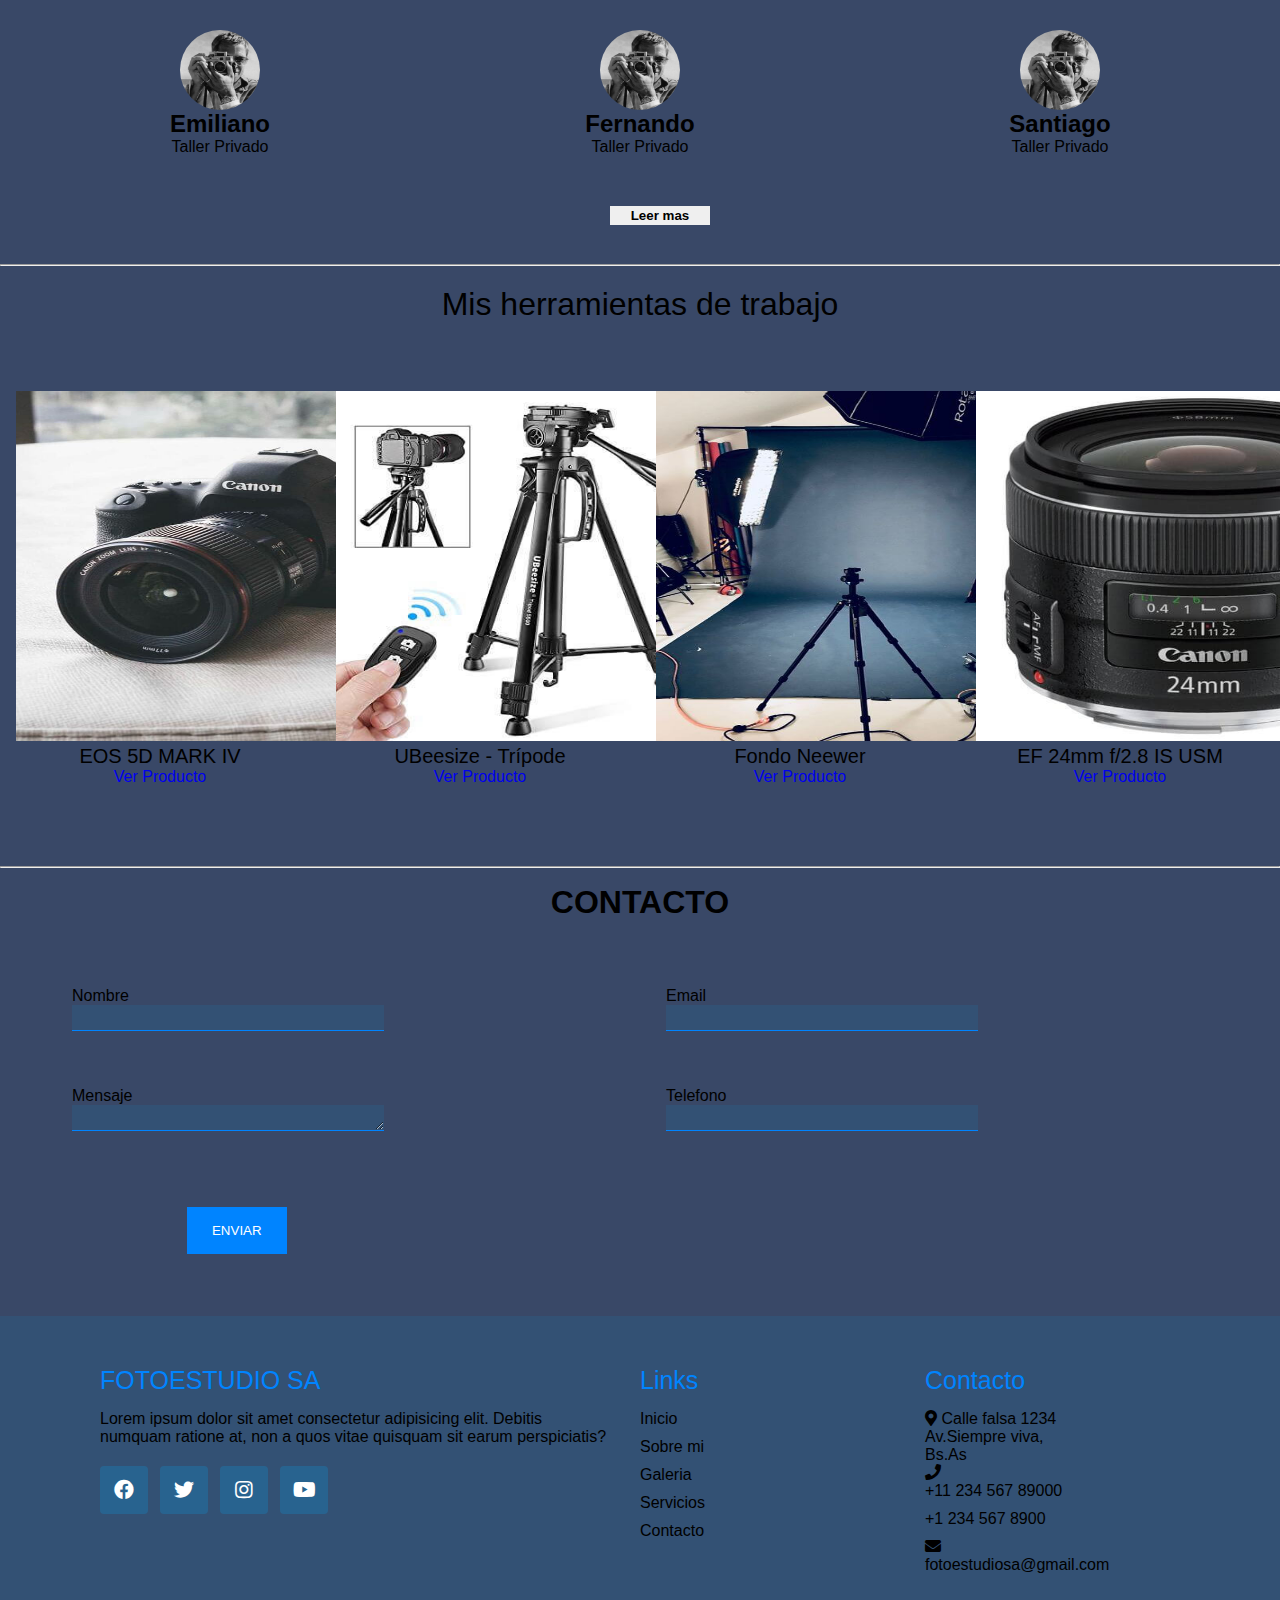
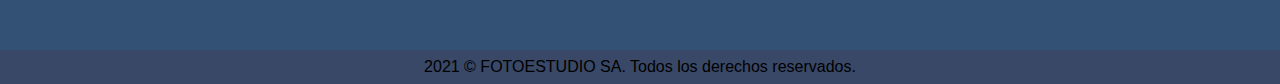
==== commit 3d56f854: "actualizando final" ====
--- a/index.html
+++ b/index.html
@@ -83,7 +83,7 @@
       <div class="box2">
         <div class="box-text">
           <p>
-            David Braun fue uno de mis primeros compañeros en la carrera, siempre muy atento al detalle, una persona muy creativa.
+            Fernando Sanabria fue uno de mis primeros compañeros en la carrera, siempre muy atento al detalle, una persona muy creativa.
           </p>
         </div>
         <div class="box-img-text">
--- a/css/main.css
+++ b/css/main.css
@@ -335,8 +335,8 @@
 
 @media (max-width: 615px) { .herramientas { max-height: 1500px; min-height: 2050px; }
   .box-herra1 { display: flex; justify-content: center; flex-wrap: wrap; flex-direction: row; }
-  .casa_seccion { display: flex; flex-direction: column; align-content: center; flex-wrap: wrap; width: 350px; margin: 0 auto; padding-top: 50px; }
-  img { width: 350px; height: auto; }
+  .casa_seccion { display: flex; flex-direction: column; align-content: center; flex-wrap: wrap; width: 380px; margin: 0 auto; padding-top: 50px; }
+  img { width: 360px; height: auto; }
   .text-casamiento { text-align: center; width: 400px; }
   .text-casamiento h2 { font-size: 25px; }
   .text-casamiento p { font-size: 16px; }
